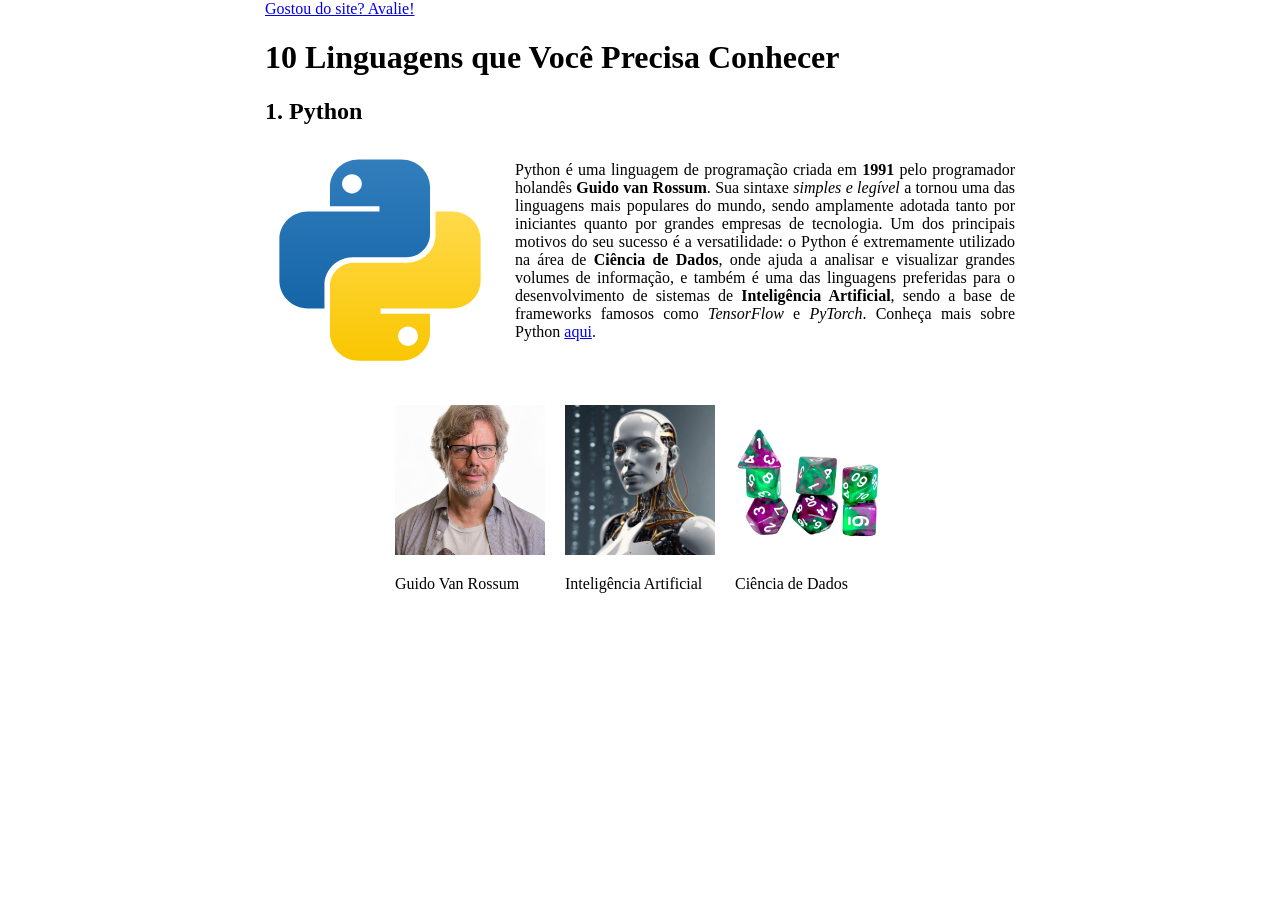
==== index.html @ 613397c9 "[feat]: criando página do formulário" ====
<!DOCTYPE html>
<html lang="pt-BR">
<head>
    <meta charset="UTF-8">
    <meta name="viewport" content="width=device-width, initial-scale=1.0">
    <title>Atividade 1 de Desenvolvimento Web</title>
    <link rel="stylesheet" href="css/style.css">
</head>
<body>

    <a href="forms.html">Gostou do site? Avalie!</a>

    <h1>10 Linguagens que Você Precisa Conhecer</h1>

    <h2>1. Python</h2>

    <div class="linguagem">
        <img src="images/python.svg" width="230">
        <p>Python é uma linguagem de programação criada em <strong>1991</strong> pelo 
        programador holandês <strong>Guido van Rossum</strong>. Sua sintaxe <em>simples 
        e legível</em> a tornou uma das linguagens mais populares do mundo, sendo amplamente adotada tanto 
        por iniciantes quanto por grandes empresas de tecnologia. Um dos 
        principais motivos do seu sucesso é a versatilidade: o Python é 
        extremamente utilizado na área de <strong>Ciência de Dados</strong>, onde ajuda a 
        analisar e visualizar grandes volumes de informação, e também é uma 
        das linguagens preferidas para o desenvolvimento de sistemas de 
        <strong>Inteligência Artificial</strong>, sendo a base de frameworks famosos como 
        <em>TensorFlow</em> e <em>PyTorch</em>. Conheça mais sobre Python 
        <a href="https://www.python.org" target="_blank">aqui</a>.</p>
    </div>

    <div class="detalhes">
    <div>
        <img src="images/guido.jpg">
        <p>Guido Van Rossum</p>
    </div>
    <div>
        <img src="images/ia.jpg">
        <p>Inteligência Artificial</p>
    </div>
    <div>
        <img src="images/dados.jpg">
        <p>Ciência de Dados</p>
    </div>
</div>
    
</body>
</html>
---- css/style.css ----
body {
    max-width: 750px;
    margin: 0 auto;
}

p {
    text-align: justify;
}

img {
    max-width: 100%;
}

.linguagem {
    display: flex;
    gap: 20px;
    min-width: 0;
}

.detalhes {
    display: flex;
    justify-content: center;
    gap: 20px;
    margin-top: 30px;
    min-width: 0;
}

.detalhes img {
    width: 150px;
    height: 150px;
    object-fit: cover;
}
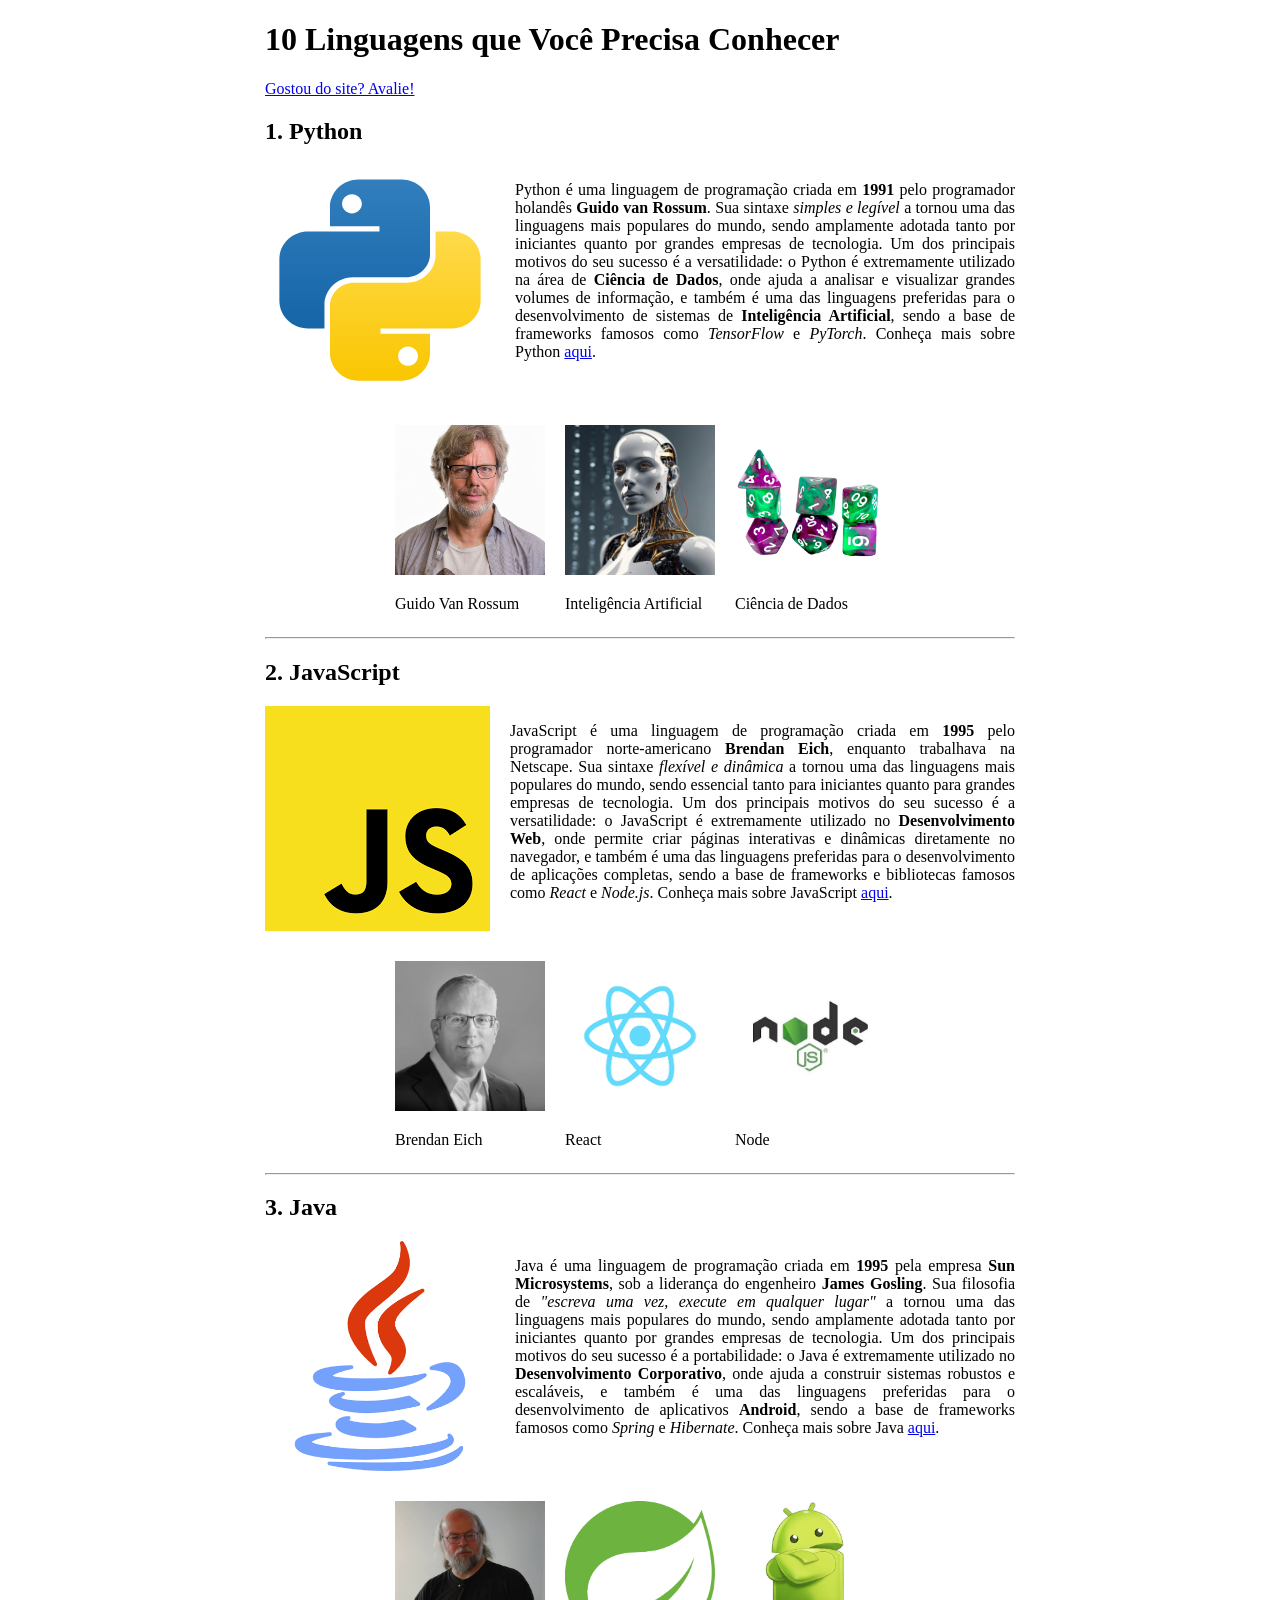
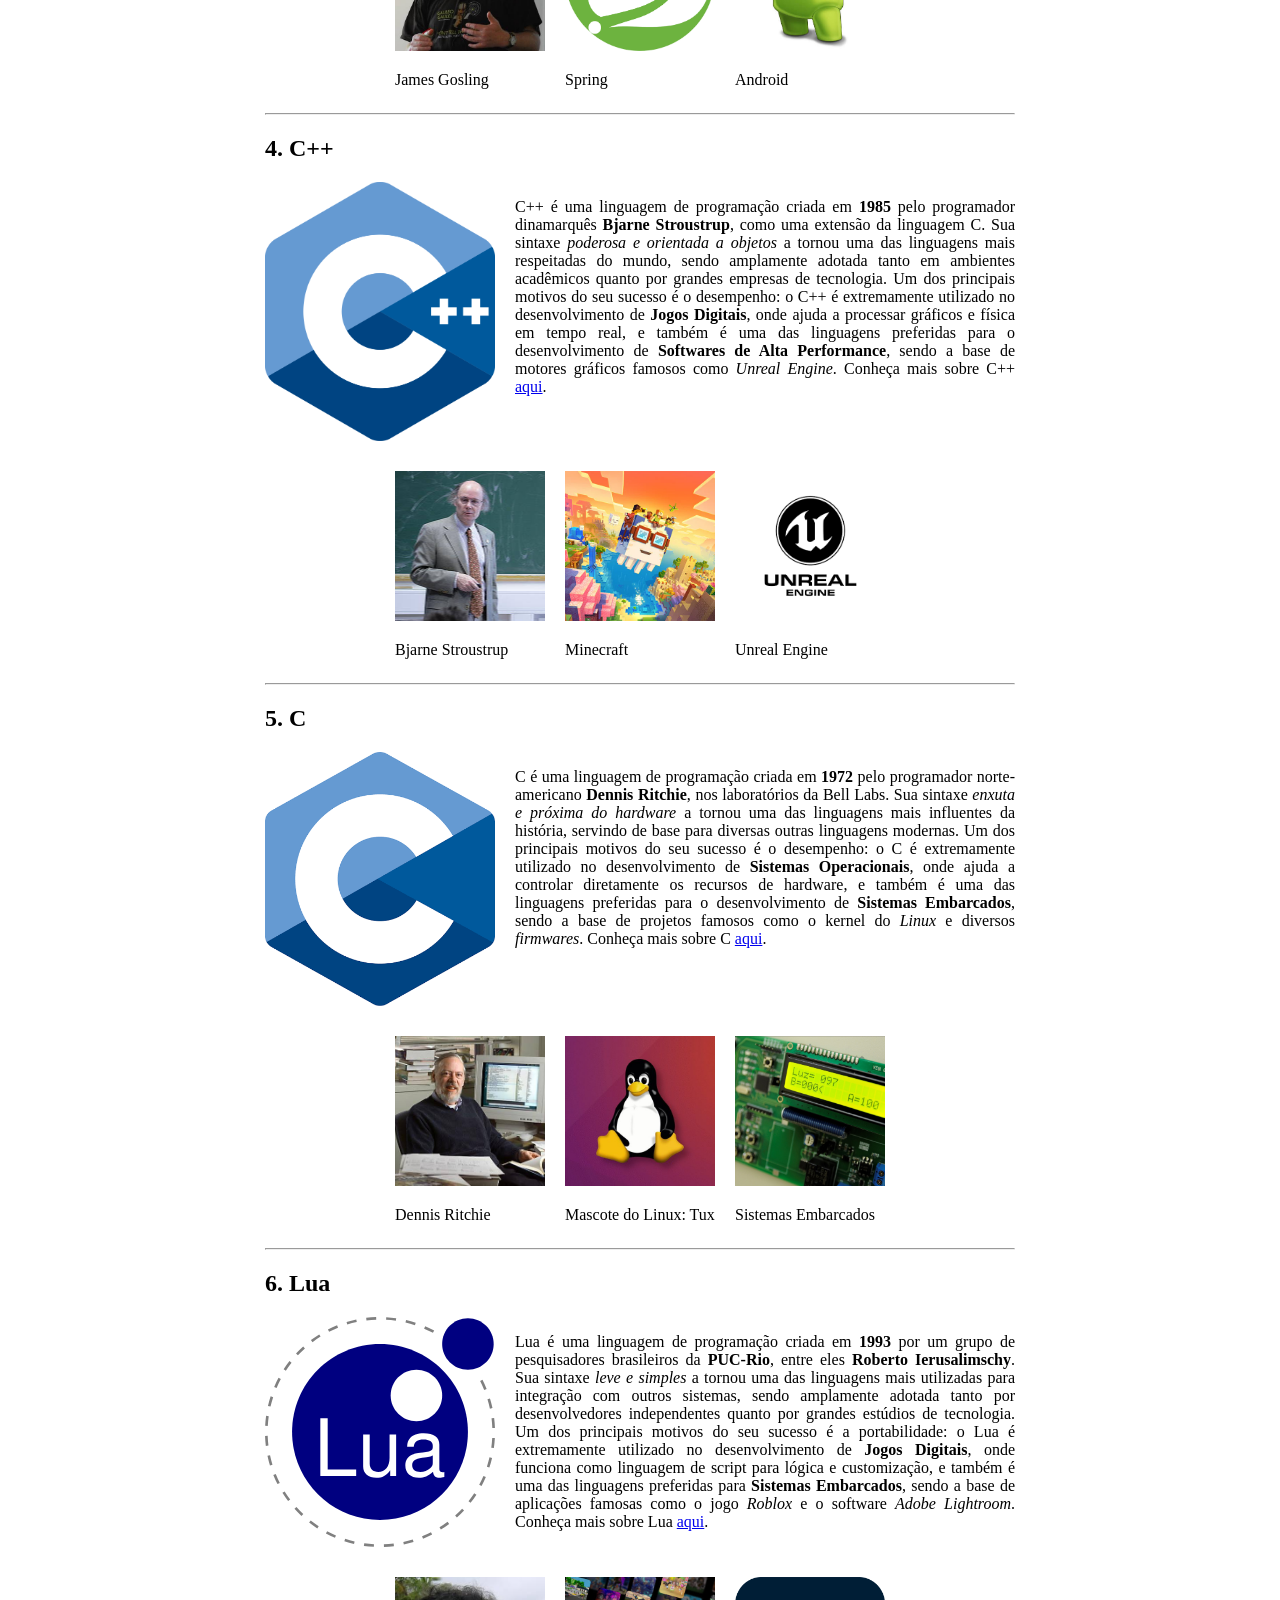
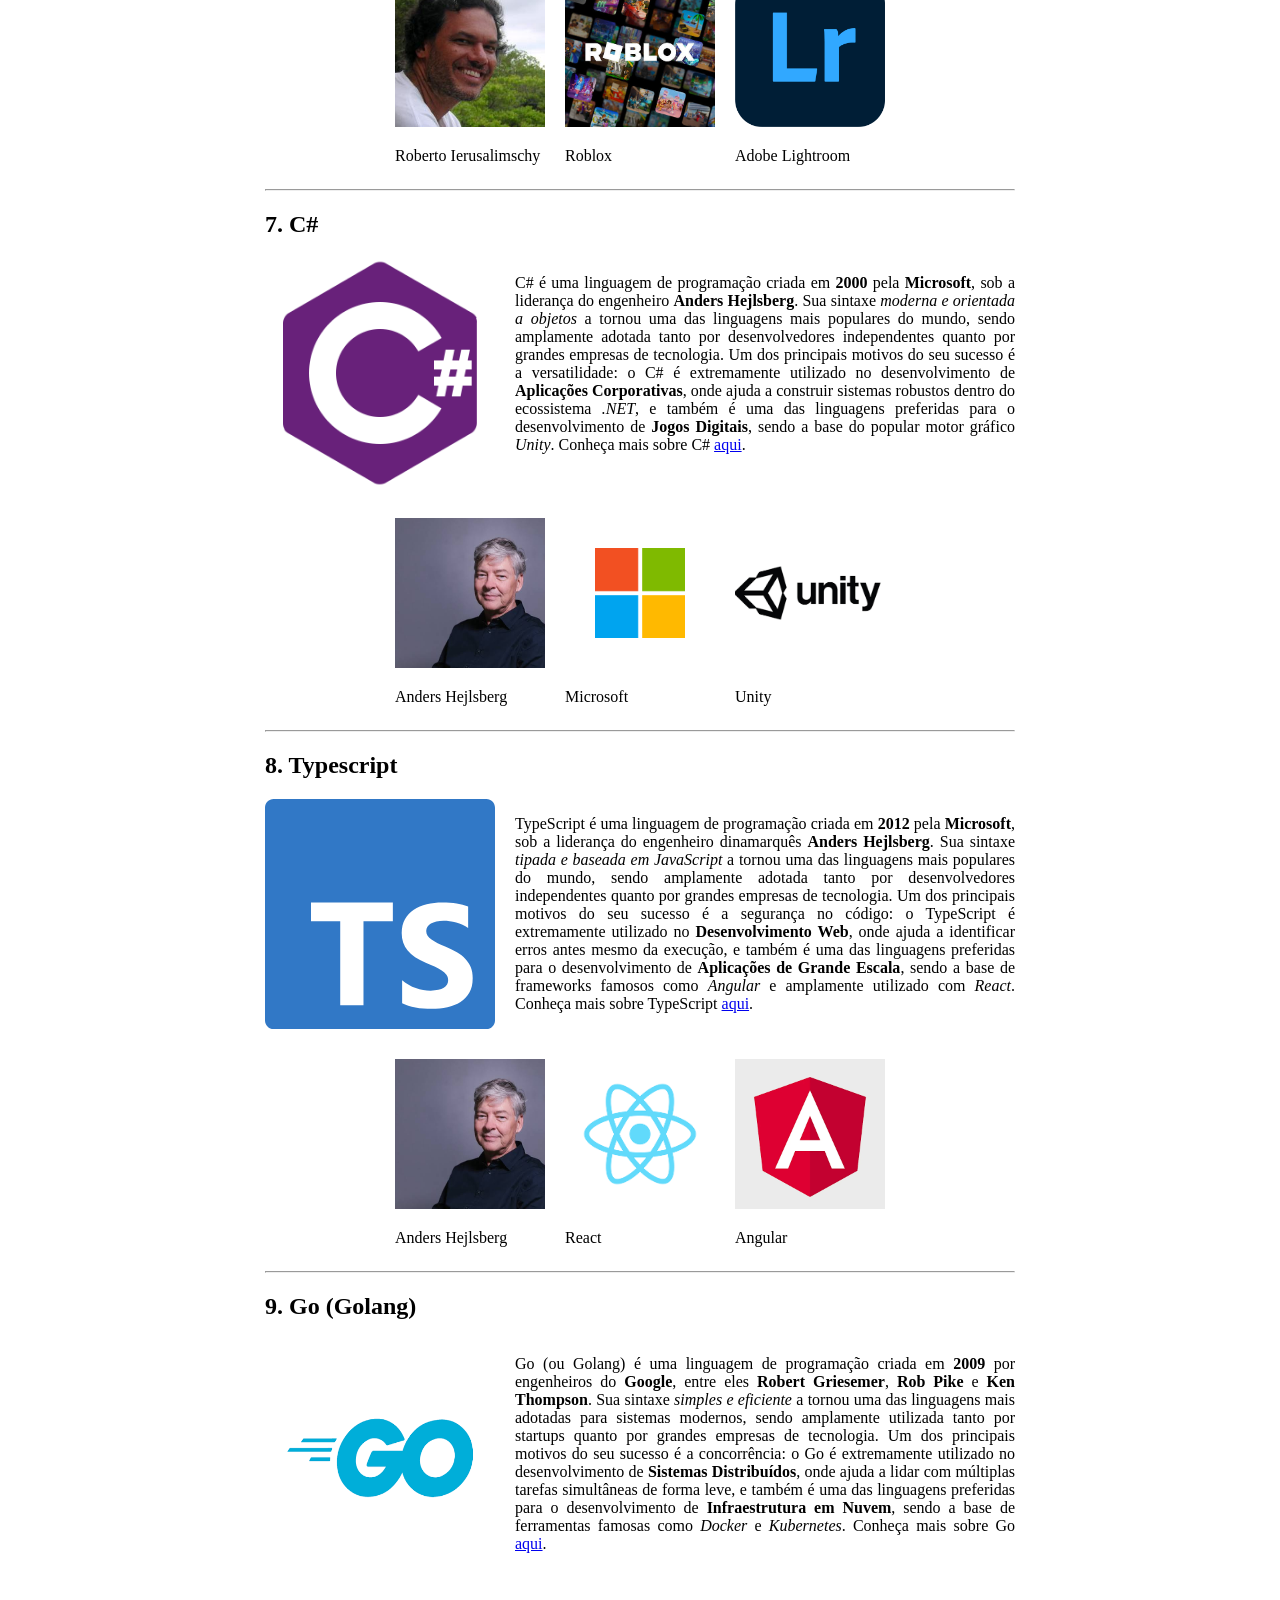
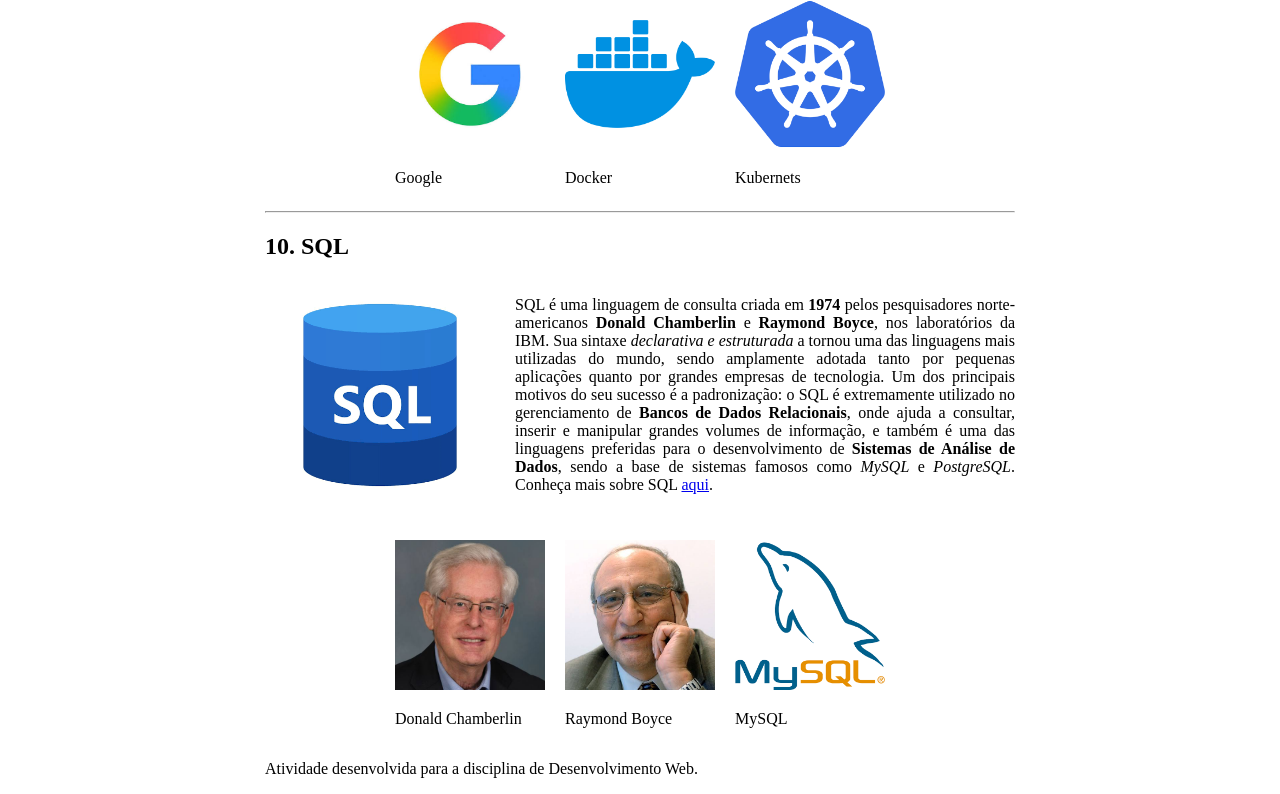
==== commit d69b88b2: "[feat]: adicionei novas linguagens de programação" ====
--- a/index.html
+++ b/index.html
@@ -8,41 +8,388 @@
 </head>
 <body>
 
-    <a href="forms.html">Gostou do site? Avalie!</a>
-
-    <h1>10 Linguagens que Você Precisa Conhecer</h1>
-
-    <h2>1. Python</h2>
-
-    <div class="linguagem">
-        <img src="images/python.svg" width="230">
-        <p>Python é uma linguagem de programação criada em <strong>1991</strong> pelo 
-        programador holandês <strong>Guido van Rossum</strong>. Sua sintaxe <em>simples 
-        e legível</em> a tornou uma das linguagens mais populares do mundo, sendo amplamente adotada tanto 
-        por iniciantes quanto por grandes empresas de tecnologia. Um dos 
-        principais motivos do seu sucesso é a versatilidade: o Python é 
-        extremamente utilizado na área de <strong>Ciência de Dados</strong>, onde ajuda a 
-        analisar e visualizar grandes volumes de informação, e também é uma 
-        das linguagens preferidas para o desenvolvimento de sistemas de 
-        <strong>Inteligência Artificial</strong>, sendo a base de frameworks famosos como 
-        <em>TensorFlow</em> e <em>PyTorch</em>. Conheça mais sobre Python 
-        <a href="https://www.python.org" target="_blank">aqui</a>.</p>
-    </div>
-
-    <div class="detalhes">
-    <div>
-        <img src="images/guido.jpg">
-        <p>Guido Van Rossum</p>
-    </div>
-    <div>
-        <img src="images/ia.jpg">
-        <p>Inteligência Artificial</p>
-    </div>
-    <div>
-        <img src="images/dados.jpg">
-        <p>Ciência de Dados</p>
-    </div>
-</div>
-    
+    <header>
+        <h1>10 Linguagens que Você Precisa Conhecer</h1>
+        <nav>
+            <a href="forms.html">Gostou do site? Avalie!</a>
+        </nav>
+    </header>
+
+    <main>
+        <section>
+            <h2>1. Python</h2>
+
+            <article class="linguagem">
+                <img src="images/python.svg" width="230" alt="Logo do Python">
+                <p>Python é uma linguagem de programação criada em <strong>1991</strong> pelo 
+                programador holandês <strong>Guido van Rossum</strong>. Sua sintaxe <em>simples 
+                e legível</em> a tornou uma das linguagens mais populares do mundo, sendo amplamente adotada tanto 
+                por iniciantes quanto por grandes empresas de tecnologia. Um dos 
+                principais motivos do seu sucesso é a versatilidade: o Python é 
+                extremamente utilizado na área de <strong>Ciência de Dados</strong>, onde ajuda a 
+                analisar e visualizar grandes volumes de informação, e também é uma 
+                das linguagens preferidas para o desenvolvimento de sistemas de 
+                <strong>Inteligência Artificial</strong>, sendo a base de frameworks famosos como 
+                <em>TensorFlow</em> e <em>PyTorch</em>. Conheça mais sobre Python 
+                <a href="https://www.python.org" target="_blank">aqui</a>.</p>
+            </article>
+
+            <aside class="detalhes">
+                <div>
+                    <img src="images/guido.jpg" alt="Guido van Rossum">
+                    <p>Guido Van Rossum</p>
+                </div>
+                <div>
+                    <img src="images/ia.jpg" alt="Inteligência Artificial">
+                    <p>Inteligência Artificial</p>
+                </div>
+                <div>
+                    <img src="images/dados.jpg" alt="Ciência de Dados">
+                    <p>Ciência de Dados</p>
+                </div>
+            </aside>
+        </section>
+
+        <hr>
+
+        <section>
+            <h2>2. JavaScript</h2>
+
+            <article class="linguagem">
+            <img src="images/javascript.png" width="230" alt="Logo do JavaScript">
+            <p>JavaScript é uma linguagem de programação criada em <strong>1995</strong> pelo 
+            programador norte-americano <strong>Brendan Eich</strong>, enquanto trabalhava na Netscape. 
+            Sua sintaxe <em>flexível e dinâmica</em> a tornou uma das linguagens mais populares do mundo, 
+            sendo essencial tanto para iniciantes quanto para grandes empresas de tecnologia. Um dos 
+            principais motivos do seu sucesso é a versatilidade: o JavaScript é 
+            extremamente utilizado no <strong>Desenvolvimento Web</strong>, onde permite criar páginas 
+            interativas e dinâmicas diretamente no navegador, e também é uma 
+            das linguagens preferidas para o desenvolvimento de aplicações completas, 
+            sendo a base de frameworks e bibliotecas famosos como 
+            <em>React</em> e <em>Node.js</em>. Conheça mais sobre JavaScript 
+            <a href="https://developer.mozilla.org/pt-BR/docs/Web/JavaScript" target="_blank">aqui</a>.</p>
+        </article>
+
+            <aside class="detalhes">
+                <div>
+                    <img src="images/brendan.jpg" alt="Brendan Eich">
+                    <p>Brendan Eich</p>
+                </div>
+                <div>
+                    <img src="images/react.png" alt="React">
+                    <p>React</p>
+                </div>
+                <div>
+                    <img src="images/node.jpeg" alt="Node">
+                    <p>Node</p>
+                </div>
+            </aside>
+        </section>
+
+        <hr>
+
+        <section>
+            <h2>3. Java</h2>
+
+            <article class="linguagem">
+            <img src="images/java.png" width="230" alt="Logo do Java">
+            <p>Java é uma linguagem de programação criada em <strong>1995</strong> pela 
+            empresa <strong>Sun Microsystems</strong>, sob a liderança do engenheiro <strong>James Gosling</strong>. 
+            Sua filosofia de <em>"escreva uma vez, execute em qualquer lugar"</em> a tornou uma das linguagens mais 
+            populares do mundo, sendo amplamente adotada tanto por iniciantes quanto por grandes empresas de tecnologia. 
+            Um dos principais motivos do seu sucesso é a portabilidade: o Java é 
+            extremamente utilizado no <strong>Desenvolvimento Corporativo</strong>, onde ajuda a 
+            construir sistemas robustos e escaláveis, e também é uma 
+            das linguagens preferidas para o desenvolvimento de aplicativos <strong>Android</strong>, 
+            sendo a base de frameworks famosos como 
+            <em>Spring</em> e <em>Hibernate</em>. Conheça mais sobre Java 
+            <a href="https://www.java.com" target="_blank">aqui</a>.</p>
+            </article>
+
+            <aside class="detalhes">
+                <div>
+                    <img src="images/james.jpeg" alt="James Gosling">
+                    <p>James Gosling</p>
+                </div>
+                <div>
+                    <img src="images/spring.png" alt="Spring">
+                    <p>Spring</p>
+                </div>
+                <div>
+                    <img src="images/android.jpeg" alt="Android">
+                    <p>Android</p>
+                </div>
+            </aside>
+        </section>
+
+        <hr>
+
+        <section>
+
+        <h2>4. C++</h2>
+
+            <article class="linguagem">
+            <img src="images/cpp.png" width="230" alt="Logo do C++">
+            <p>C++ é uma linguagem de programação criada em <strong>1985</strong> pelo 
+            programador dinamarquês <strong>Bjarne Stroustrup</strong>, como uma extensão da linguagem C. 
+            Sua sintaxe <em>poderosa e orientada a objetos</em> a tornou uma das linguagens mais 
+            respeitadas do mundo, sendo amplamente adotada tanto em ambientes acadêmicos quanto por grandes empresas 
+            de tecnologia. Um dos principais motivos do seu sucesso é o desempenho: o C++ é 
+            extremamente utilizado no desenvolvimento de <strong>Jogos Digitais</strong>, onde ajuda a 
+            processar gráficos e física em tempo real, e também é uma 
+            das linguagens preferidas para o desenvolvimento de <strong>Softwares de Alta Performance</strong>, 
+            sendo a base de motores gráficos famosos como <em>Unreal Engine</em>. 
+            Conheça mais sobre C++ 
+            <a href="https://en.cppreference.com/w/cpp" target="_blank">aqui</a>.</p>
+            </article>
+
+        <aside class="detalhes">
+                <div>
+                    <img src="images/bjarne.jpeg" alt="Bjarne Stroustrup">
+                    <p>Bjarne Stroustrup</p>
+                </div>
+                <div>
+                    <img src="images/minecraft.png" alt="Minecraft">
+                    <p>Minecraft</p>
+                </div>
+                <div>
+                    <img src="images/unreal.png" alt="Unreal Engine">
+                    <p>Unreal Engine</p>
+                </div>
+            </aside>
+        </section>
+
+        <hr>
+
+        <section>
+
+            <h2>5. C</h2>
+
+            <article class="linguagem">
+            <img src="images/c.png" width="230" alt="Logo do C">
+            <p>C é uma linguagem de programação criada em <strong>1972</strong> pelo 
+            programador norte-americano <strong>Dennis Ritchie</strong>, nos laboratórios da Bell Labs. 
+            Sua sintaxe <em>enxuta e próxima do hardware</em> a tornou uma das linguagens mais influentes 
+            da história, servindo de base para diversas outras linguagens modernas. Um dos 
+            principais motivos do seu sucesso é o desempenho: o C é 
+            extremamente utilizado no desenvolvimento de <strong>Sistemas Operacionais</strong>, onde ajuda a 
+            controlar diretamente os recursos de hardware, e também é uma 
+            das linguagens preferidas para o desenvolvimento de <strong>Sistemas Embarcados</strong>, 
+            sendo a base de projetos famosos como o kernel do <em>Linux</em> e diversos <em>firmwares</em>. 
+            Conheça mais sobre C 
+            <a href="https://en.cppreference.com/w/c" target="_blank">aqui</a>.</p>
+            </article>
+
+            <aside class="detalhes">
+                <div>
+                    <img src="images/dennis.jpeg" alt="Dennis Ritchie">
+                    <p>Dennis Ritchie</p>
+                </div>
+                <div>
+                    <img src="images/linux.jpeg" alt="Linux">
+                    <p>Mascote do Linux: Tux</p>
+                </div>
+                <div>
+                    <img src="images/embarcados.jpg" alt="Sistemas Embarcados">
+                    <p>Sistemas Embarcados</p>
+                </div>
+            </aside>
+        </section>
+
+        <hr>
+
+        <section>
+
+            <h2>6. Lua</h2>
+
+            <article class="linguagem">
+            <img src="images/lua.svg" width="230" alt="Logo do Lua">
+            <p>Lua é uma linguagem de programação criada em <strong>1993</strong> por um grupo de 
+            pesquisadores brasileiros da <strong>PUC-Rio</strong>, entre eles <strong>Roberto Ierusalimschy</strong>. 
+            Sua sintaxe <em>leve e simples</em> a tornou uma das linguagens mais utilizadas para 
+            integração com outros sistemas, sendo amplamente adotada tanto por desenvolvedores independentes 
+            quanto por grandes estúdios de tecnologia. Um dos principais motivos do seu sucesso é a 
+            portabilidade: o Lua é extremamente utilizado no desenvolvimento de <strong>Jogos Digitais</strong>, 
+            onde funciona como linguagem de script para lógica e customização, e também é uma 
+            das linguagens preferidas para <strong>Sistemas Embarcados</strong>, 
+            sendo a base de aplicações famosas como o jogo <em>Roblox</em> e o software <em>Adobe Lightroom</em>. 
+            Conheça mais sobre Lua 
+            <a href="https://www.lua.org" target="_blank">aqui</a>.</p>
+            </article>  
+
+            <aside class="detalhes">
+                <div>
+                    <img src="images/roberto.jpg" alt="Roberto Ierusalimschy">
+                    <p>Roberto Ierusalimschy</p>
+                </div>
+                <div>
+                    <img src="images/roblox.jpeg" alt="Roblox">
+                    <p>Roblox</p>
+                </div>
+                <div>
+                    <img src="images/adobe.jpg" alt="Adobe Lightroom">
+                    <p>Adobe Lightroom</p>
+                </div>
+            </aside>
+
+        </section>
+
+        <hr>
+
+        <section>
+
+            <h2>7. C#</h2>
+
+            <article class="linguagem">
+            <img src="images/csharp.png" width="230" alt="Logo do C#">
+            <p>C# é uma linguagem de programação criada em <strong>2000</strong> pela 
+            <strong>Microsoft</strong>, sob a liderança do engenheiro <strong>Anders Hejlsberg</strong>. 
+            Sua sintaxe <em>moderna e orientada a objetos</em> a tornou uma das linguagens mais 
+            populares do mundo, sendo amplamente adotada tanto por desenvolvedores independentes quanto por grandes 
+            empresas de tecnologia. Um dos principais motivos do seu sucesso é a versatilidade: o C# é 
+            extremamente utilizado no desenvolvimento de <strong>Aplicações Corporativas</strong>, onde ajuda a 
+            construir sistemas robustos dentro do ecossistema <em>.NET</em>, e também é uma 
+            das linguagens preferidas para o desenvolvimento de <strong>Jogos Digitais</strong>, 
+            sendo a base do popular motor gráfico <em>Unity</em>. 
+            Conheça mais sobre C# 
+            <a href="https://learn.microsoft.com/pt-br/dotnet/csharp/" target="_blank">aqui</a>.</p>
+            </article>
+
+            <aside class="detalhes">
+                <div>
+                    <img src="images/anders.jpeg" alt="Anders Hejlsberg">
+                    <p>Anders Hejlsberg</p>
+                </div>
+                <div>
+                    <img src="images/microsoft.png" alt="Microsoft">
+                    <p>Microsoft</p>
+                </div>
+                <div>
+                    <img src="images/unity.png" alt="Unity">
+                    <p>Unity</p>
+                </div>
+            </aside>
+        </section>
+
+        <hr>
+
+        <section>
+
+            <h2>8. Typescript</h2>
+
+            <article class="linguagem">
+            <img src="images/typescript.svg" width="230" alt="Logo do TypeScript">
+            <p>TypeScript é uma linguagem de programação criada em <strong>2012</strong> pela 
+            <strong>Microsoft</strong>, sob a liderança do engenheiro dinamarquês <strong>Anders Hejlsberg</strong>. 
+            Sua sintaxe <em>tipada e baseada em JavaScript</em> a tornou uma das linguagens mais 
+            populares do mundo, sendo amplamente adotada tanto por desenvolvedores independentes quanto por grandes 
+            empresas de tecnologia. Um dos principais motivos do seu sucesso é a segurança no código: o 
+            TypeScript é extremamente utilizado no <strong>Desenvolvimento Web</strong>, onde ajuda a 
+            identificar erros antes mesmo da execução, e também é uma 
+            das linguagens preferidas para o desenvolvimento de <strong>Aplicações de Grande Escala</strong>, 
+            sendo a base de frameworks famosos como <em>Angular</em> e amplamente utilizado com <em>React</em>. 
+            Conheça mais sobre TypeScript 
+            <a href="https://www.typescriptlang.org" target="_blank">aqui</a>.</p>
+            </article>
+            
+            <aside class="detalhes">
+                <div>
+                    <img src="images/anders.jpeg" alt="Anders Hejlsberg">
+                    <p>Anders Hejlsberg</p>
+                </div>
+                <div>
+                    <img src="images/react.png" alt="React">
+                    <p>React</p>
+                </div>
+                <div>
+                    <img src="images/angular.png" alt="Angular">
+                    <p>Angular</p>
+                </div>
+            </aside>
+        </section>
+        
+        <hr>
+
+        <section>
+
+            <h2>9. Go (Golang)</h2>
+
+            <article class="linguagem">
+            <img src="images/go.png" width="230" alt="Logo do Go">
+            <p>Go (ou Golang) é uma linguagem de programação criada em <strong>2009</strong> por 
+            engenheiros do <strong>Google</strong>, entre eles <strong>Robert Griesemer</strong>, 
+            <strong>Rob Pike</strong> e <strong>Ken Thompson</strong>. Sua sintaxe <em>simples e 
+            eficiente</em> a tornou uma das linguagens mais adotadas para sistemas modernos, sendo amplamente 
+            utilizada tanto por startups quanto por grandes empresas de tecnologia. Um dos 
+            principais motivos do seu sucesso é a concorrência: o Go é 
+            extremamente utilizado no desenvolvimento de <strong>Sistemas Distribuídos</strong>, onde ajuda a 
+            lidar com múltiplas tarefas simultâneas de forma leve, e também é uma 
+            das linguagens preferidas para o desenvolvimento de <strong>Infraestrutura em Nuvem</strong>, 
+            sendo a base de ferramentas famosas como <em>Docker</em> e <em>Kubernetes</em>. 
+            Conheça mais sobre Go 
+            <a href="https://go.dev" target="_blank">aqui</a>.</p>
+        </article>
+
+        <aside class="detalhes">
+                <div>
+                    <img src="images/google.jpeg" alt="Google">
+                    <p>Google</p>
+                </div>
+                <div>
+                    <img src="images/docker.png" alt="Docker">
+                    <p>Docker</p>
+                </div>
+                <div>
+                    <img src="images/kubernets.png" alt="Kubernets">
+                    <p>Kubernets</p>
+                </div>
+            </aside>
+
+        </section>
+
+        <hr>
+
+        <section>
+
+            <h2>10. SQL</h2>
+
+            <article class="linguagem">
+            <img src="images/sql.png" width="230" alt="Logo do SQL">
+            <p>SQL é uma linguagem de consulta criada em <strong>1974</strong> pelos 
+            pesquisadores norte-americanos <strong>Donald Chamberlin</strong> e <strong>Raymond Boyce</strong>, 
+            nos laboratórios da IBM. Sua sintaxe <em>declarativa e estruturada</em> a tornou uma das linguagens mais 
+            utilizadas do mundo, sendo amplamente adotada tanto por pequenas aplicações quanto por grandes 
+            empresas de tecnologia. Um dos principais motivos do seu sucesso é a padronização: o SQL é 
+            extremamente utilizado no gerenciamento de <strong>Bancos de Dados Relacionais</strong>, onde ajuda a 
+            consultar, inserir e manipular grandes volumes de informação, e também é uma 
+            das linguagens preferidas para o desenvolvimento de <strong>Sistemas de Análise de Dados</strong>, 
+            sendo a base de sistemas famosos como <em>MySQL</em> e <em>PostgreSQL</em>. 
+            Conheça mais sobre SQL 
+            <a href="https://en.wikipedia.org/wiki/SQL" target="_blank">aqui</a>.</p>
+            </article>
+
+            <aside class="detalhes">
+                <div>
+                    <img src="images/donald.jpeg" alt="Donald Chamberlin">
+                    <p>Donald Chamberlin</p>
+                </div>
+                <div>
+                    <img src="images/raymond.jpeg" alt="Raymond Boyce">
+                    <p>Raymond Boyce</p>
+                </div>
+                <div>
+                    <img src="images/mysql.png" alt="MySQL">
+                    <p>MySQL</p>
+                </div>
+            </aside>
+        </section>
+        </section>
+
+    </main>
+
+    <footer>
+        <p>Atividade desenvolvida para a disciplina de Desenvolvimento Web.</p>
+    </footer>
+
 </body>
 </html>
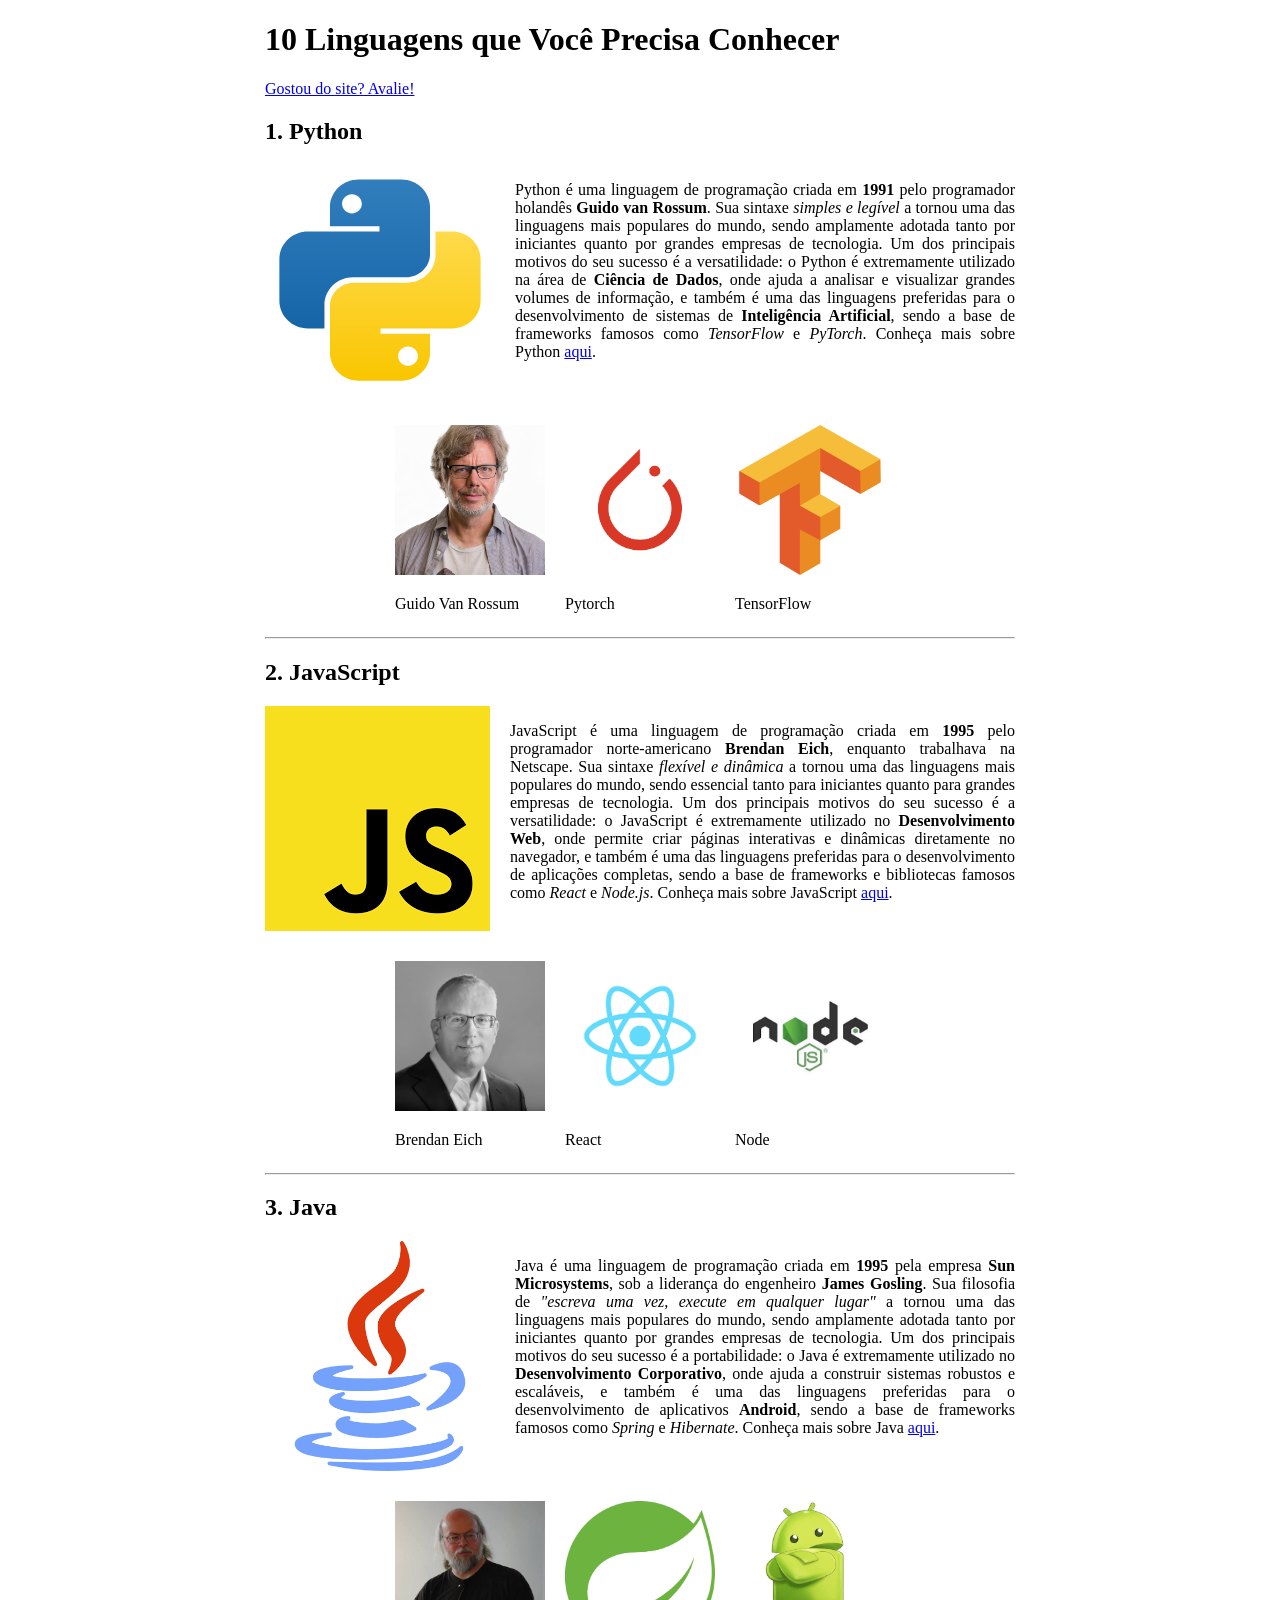
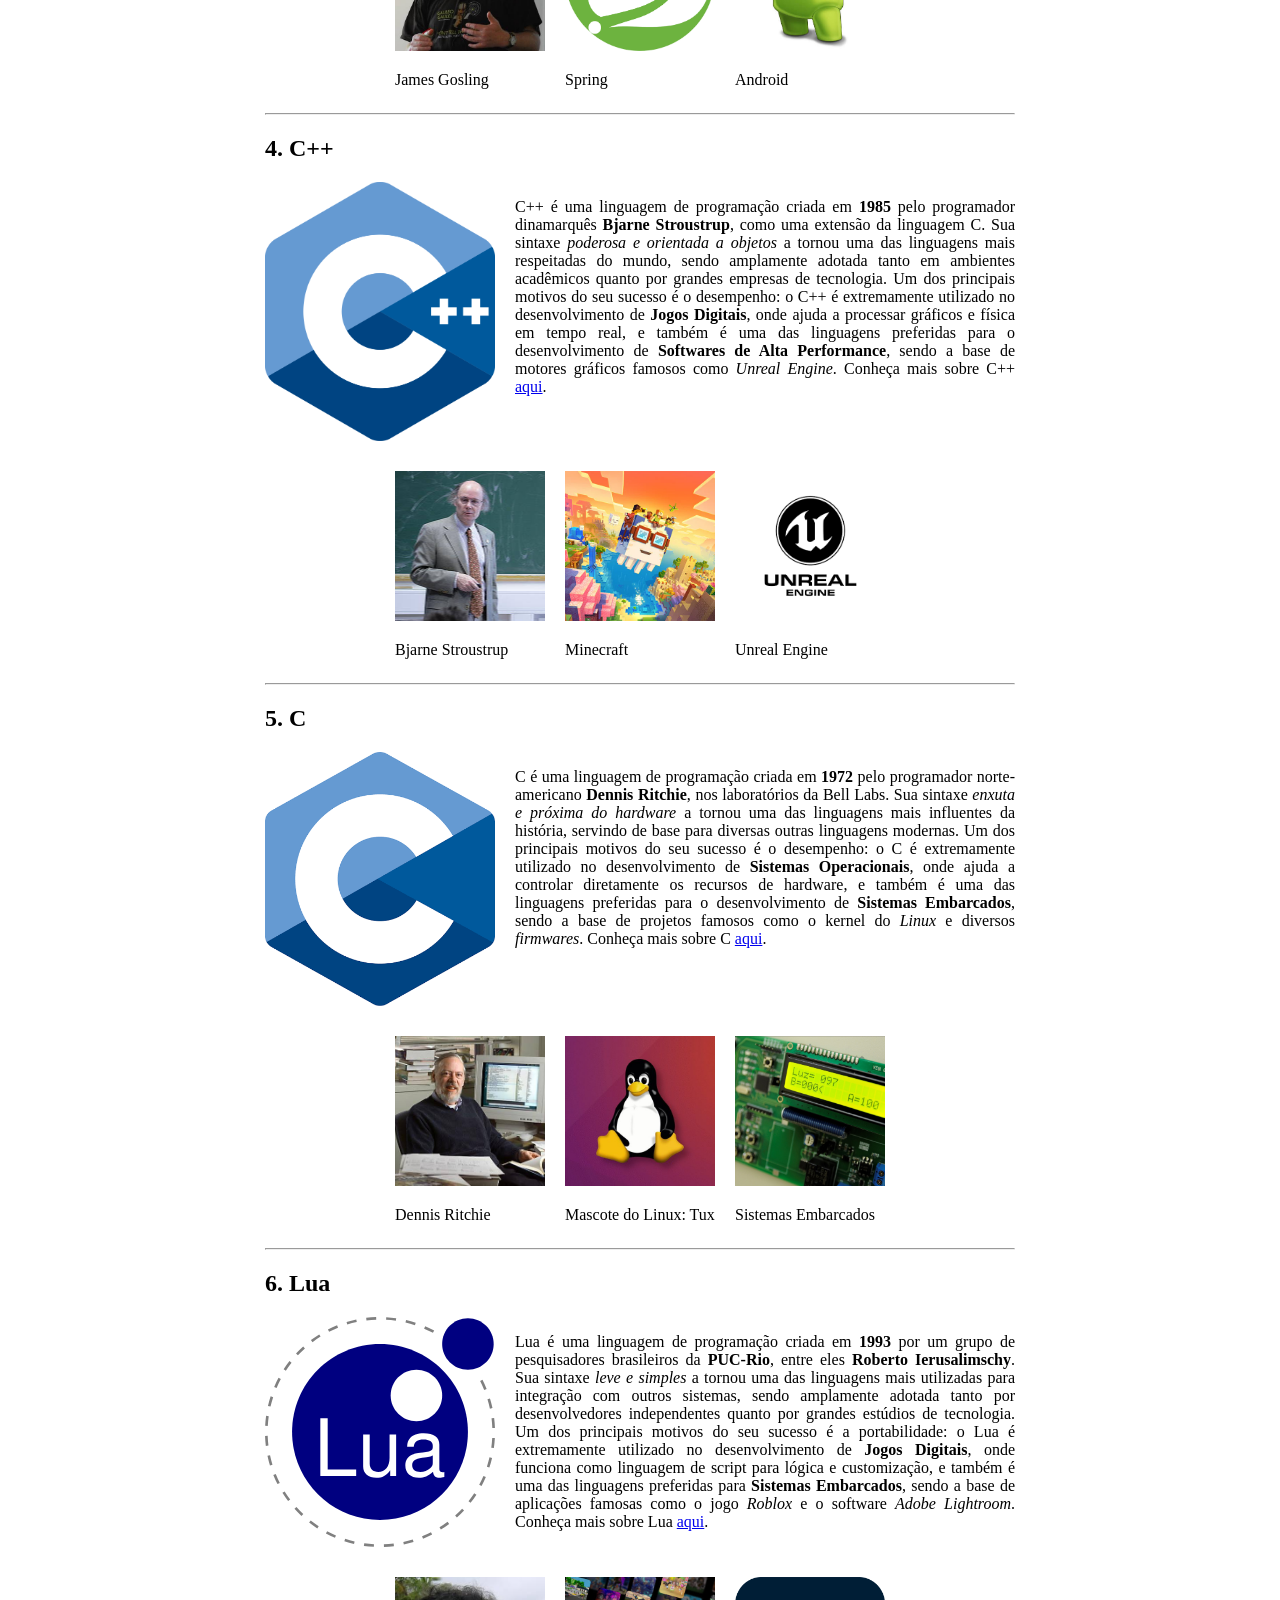
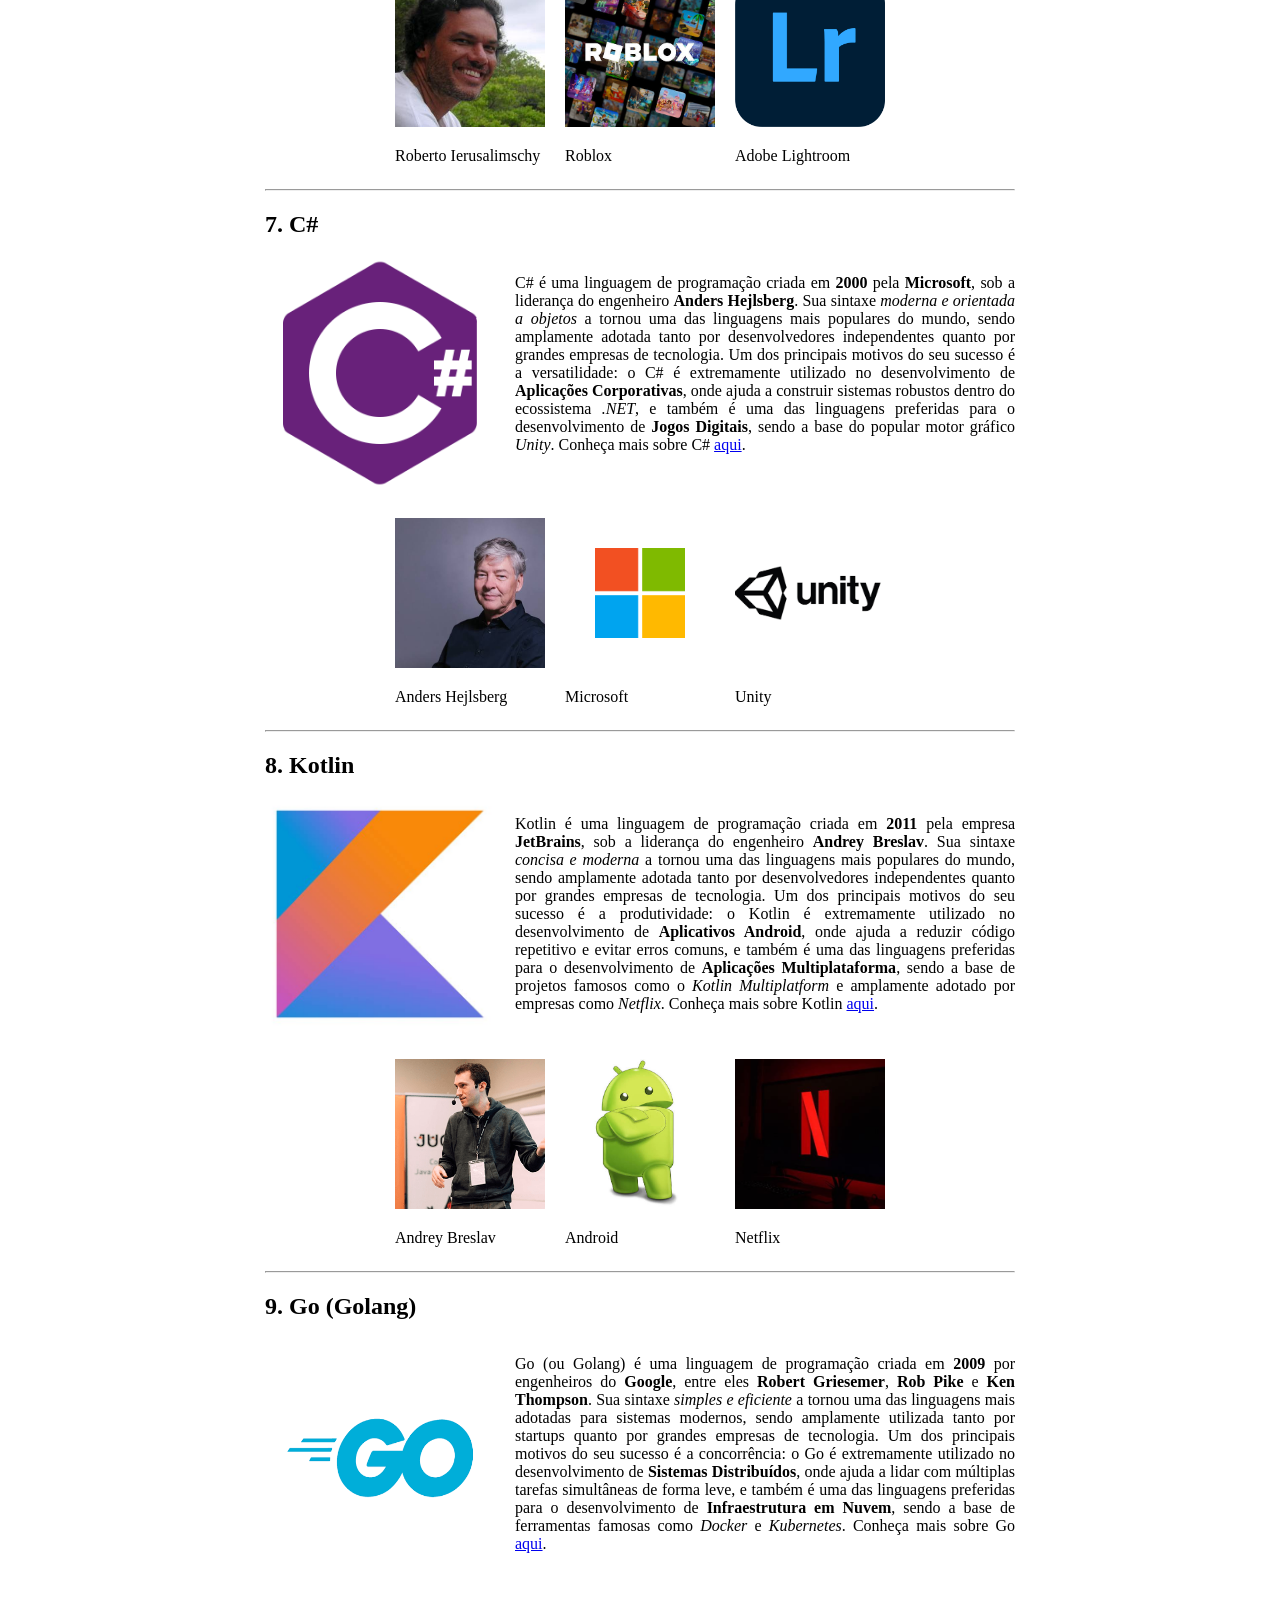
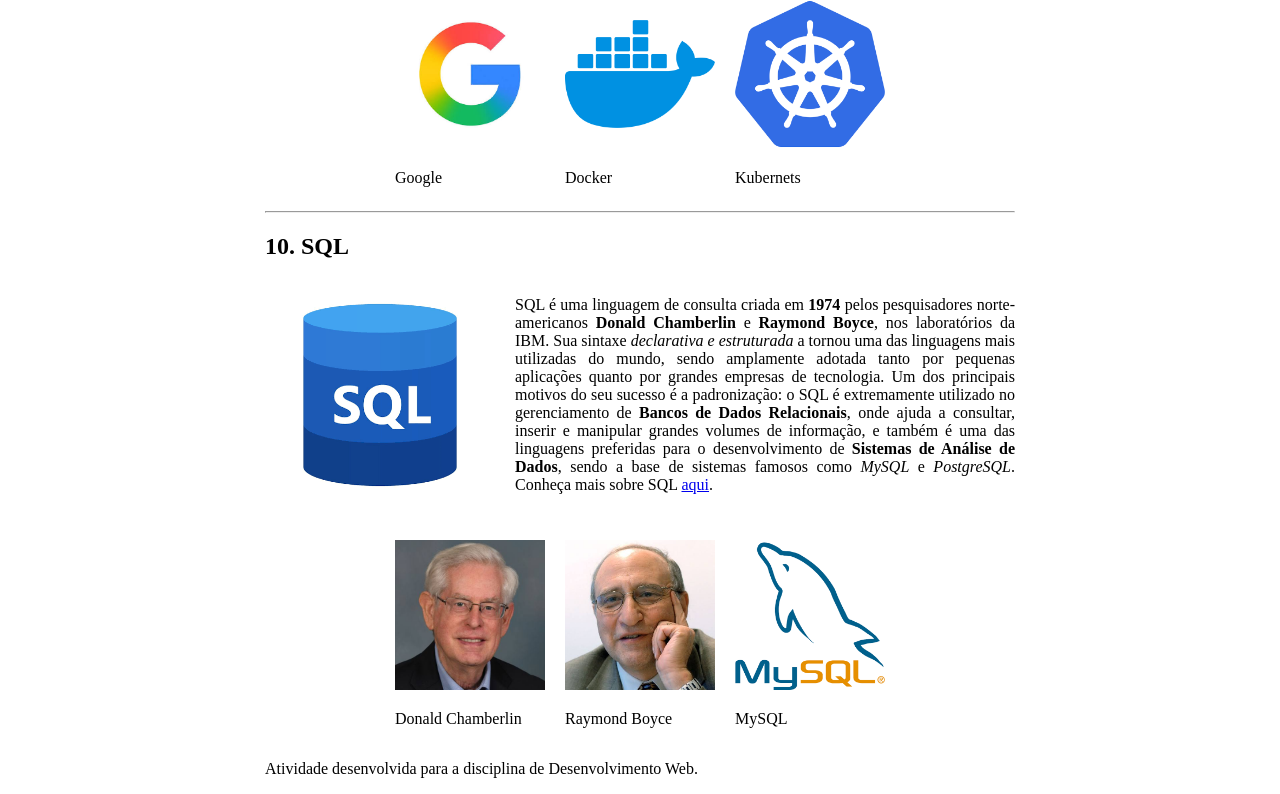
==== commit f1a7ea69: "[feat]: finalizei as linguagens abordadas" ====
--- a/index.html
+++ b/index.html
@@ -11,7 +11,7 @@
     <header>
         <h1>10 Linguagens que Você Precisa Conhecer</h1>
         <nav>
-            <a href="forms.html">Gostou do site? Avalie!</a>
+            <a href="contact.html">Gostou do site? Avalie!</a>
         </nav>
     </header>
 
@@ -40,12 +40,12 @@
                     <p>Guido Van Rossum</p>
                 </div>
                 <div>
-                    <img src="images/ia.jpg" alt="Inteligência Artificial">
-                    <p>Inteligência Artificial</p>
-                </div>
-                <div>
-                    <img src="images/dados.jpg" alt="Ciência de Dados">
-                    <p>Ciência de Dados</p>
+                    <img src="images/pytorch.png" alt="Pytorch">
+                    <p>Pytorch</p>
+                </div>
+                <div>
+                    <img src="images/tensorflow.png" alt="TensorFlow">
+                    <p>TensorFlow</p>
                 </div>
             </aside>
         </section>
@@ -275,38 +275,38 @@
 
         <section>
 
-            <h2>8. Typescript</h2>
-
-            <article class="linguagem">
-            <img src="images/typescript.svg" width="230" alt="Logo do TypeScript">
-            <p>TypeScript é uma linguagem de programação criada em <strong>2012</strong> pela 
-            <strong>Microsoft</strong>, sob a liderança do engenheiro dinamarquês <strong>Anders Hejlsberg</strong>. 
-            Sua sintaxe <em>tipada e baseada em JavaScript</em> a tornou uma das linguagens mais 
-            populares do mundo, sendo amplamente adotada tanto por desenvolvedores independentes quanto por grandes 
-            empresas de tecnologia. Um dos principais motivos do seu sucesso é a segurança no código: o 
-            TypeScript é extremamente utilizado no <strong>Desenvolvimento Web</strong>, onde ajuda a 
-            identificar erros antes mesmo da execução, e também é uma 
-            das linguagens preferidas para o desenvolvimento de <strong>Aplicações de Grande Escala</strong>, 
-            sendo a base de frameworks famosos como <em>Angular</em> e amplamente utilizado com <em>React</em>. 
-            Conheça mais sobre TypeScript 
-            <a href="https://www.typescriptlang.org" target="_blank">aqui</a>.</p>
-            </article>
-            
-            <aside class="detalhes">
-                <div>
-                    <img src="images/anders.jpeg" alt="Anders Hejlsberg">
-                    <p>Anders Hejlsberg</p>
-                </div>
-                <div>
-                    <img src="images/react.png" alt="React">
-                    <p>React</p>
-                </div>
-                <div>
-                    <img src="images/angular.png" alt="Angular">
-                    <p>Angular</p>
-                </div>
-            </aside>
-        </section>
+        <h2>8. Kotlin</h2>
+
+        <article class="linguagem">
+        <img src="images/kotlin.jpg" width="230" alt="Logo do Kotlin">
+        <p>Kotlin é uma linguagem de programação criada em <strong>2011</strong> pela 
+        empresa <strong>JetBrains</strong>, sob a liderança do engenheiro <strong>Andrey Breslav</strong>. 
+        Sua sintaxe <em>concisa e moderna</em> a tornou uma das linguagens mais 
+        populares do mundo, sendo amplamente adotada tanto por desenvolvedores independentes quanto por grandes 
+        empresas de tecnologia. Um dos principais motivos do seu sucesso é a produtividade: o 
+        Kotlin é extremamente utilizado no desenvolvimento de <strong>Aplicativos Android</strong>, onde ajuda a 
+        reduzir código repetitivo e evitar erros comuns, e também é uma 
+        das linguagens preferidas para o desenvolvimento de <strong>Aplicações Multiplataforma</strong>, 
+        sendo a base de projetos famosos como o <em>Kotlin Multiplatform</em> e amplamente adotado por empresas como <em>Netflix</em>. 
+        Conheça mais sobre Kotlin 
+        <a href="https://kotlinlang.org" target="_blank">aqui</a>.</p>
+        </article>
+        
+        <aside class="detalhes">
+            <div>
+                <img src="images/andrey.png" alt="Andrey Breslav">
+                <p>Andrey Breslav</p>
+            </div>
+            <div>
+                <img src="images/android.jpeg" alt="Android">
+                <p>Android</p>
+            </div>
+            <div>
+                <img src="images/netflix.jpg" alt="Netflix">
+                <p>Netflix</p>
+            </div>
+        </aside>
+    </section>
         
         <hr>
 
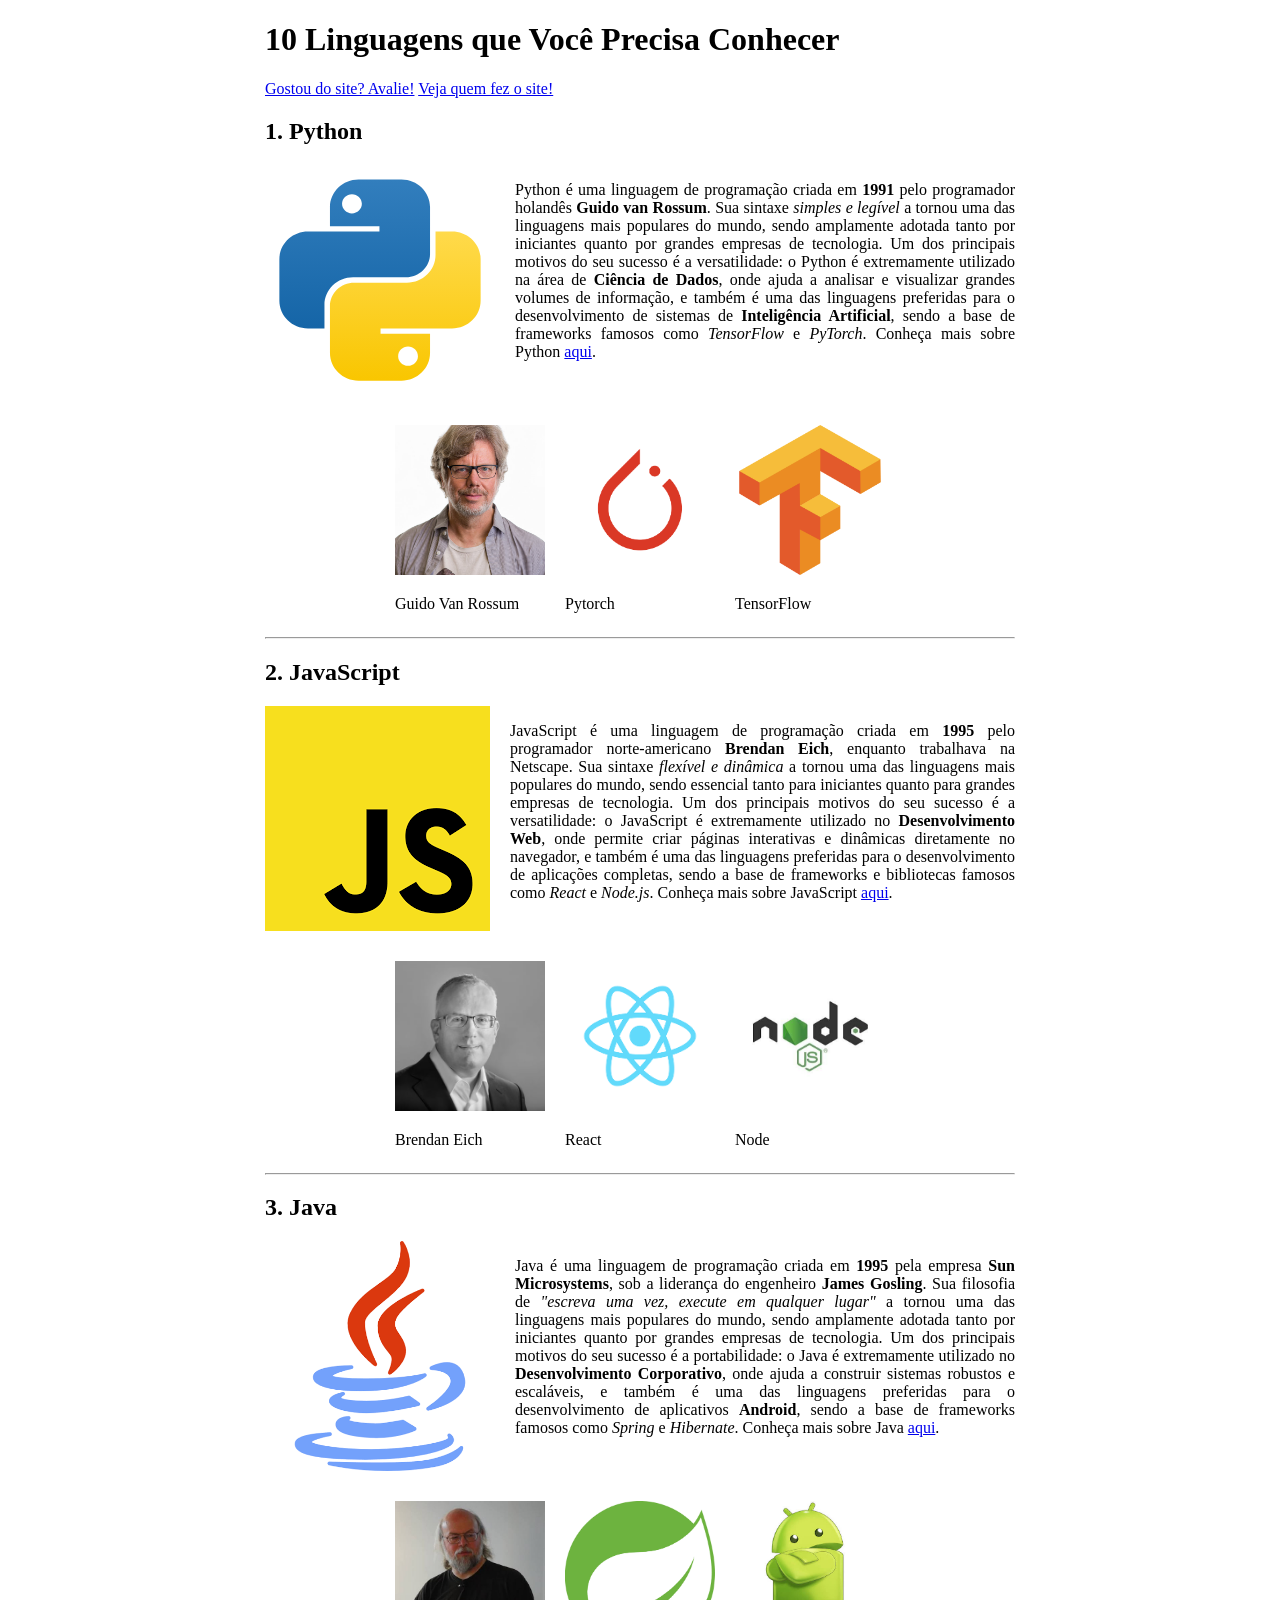
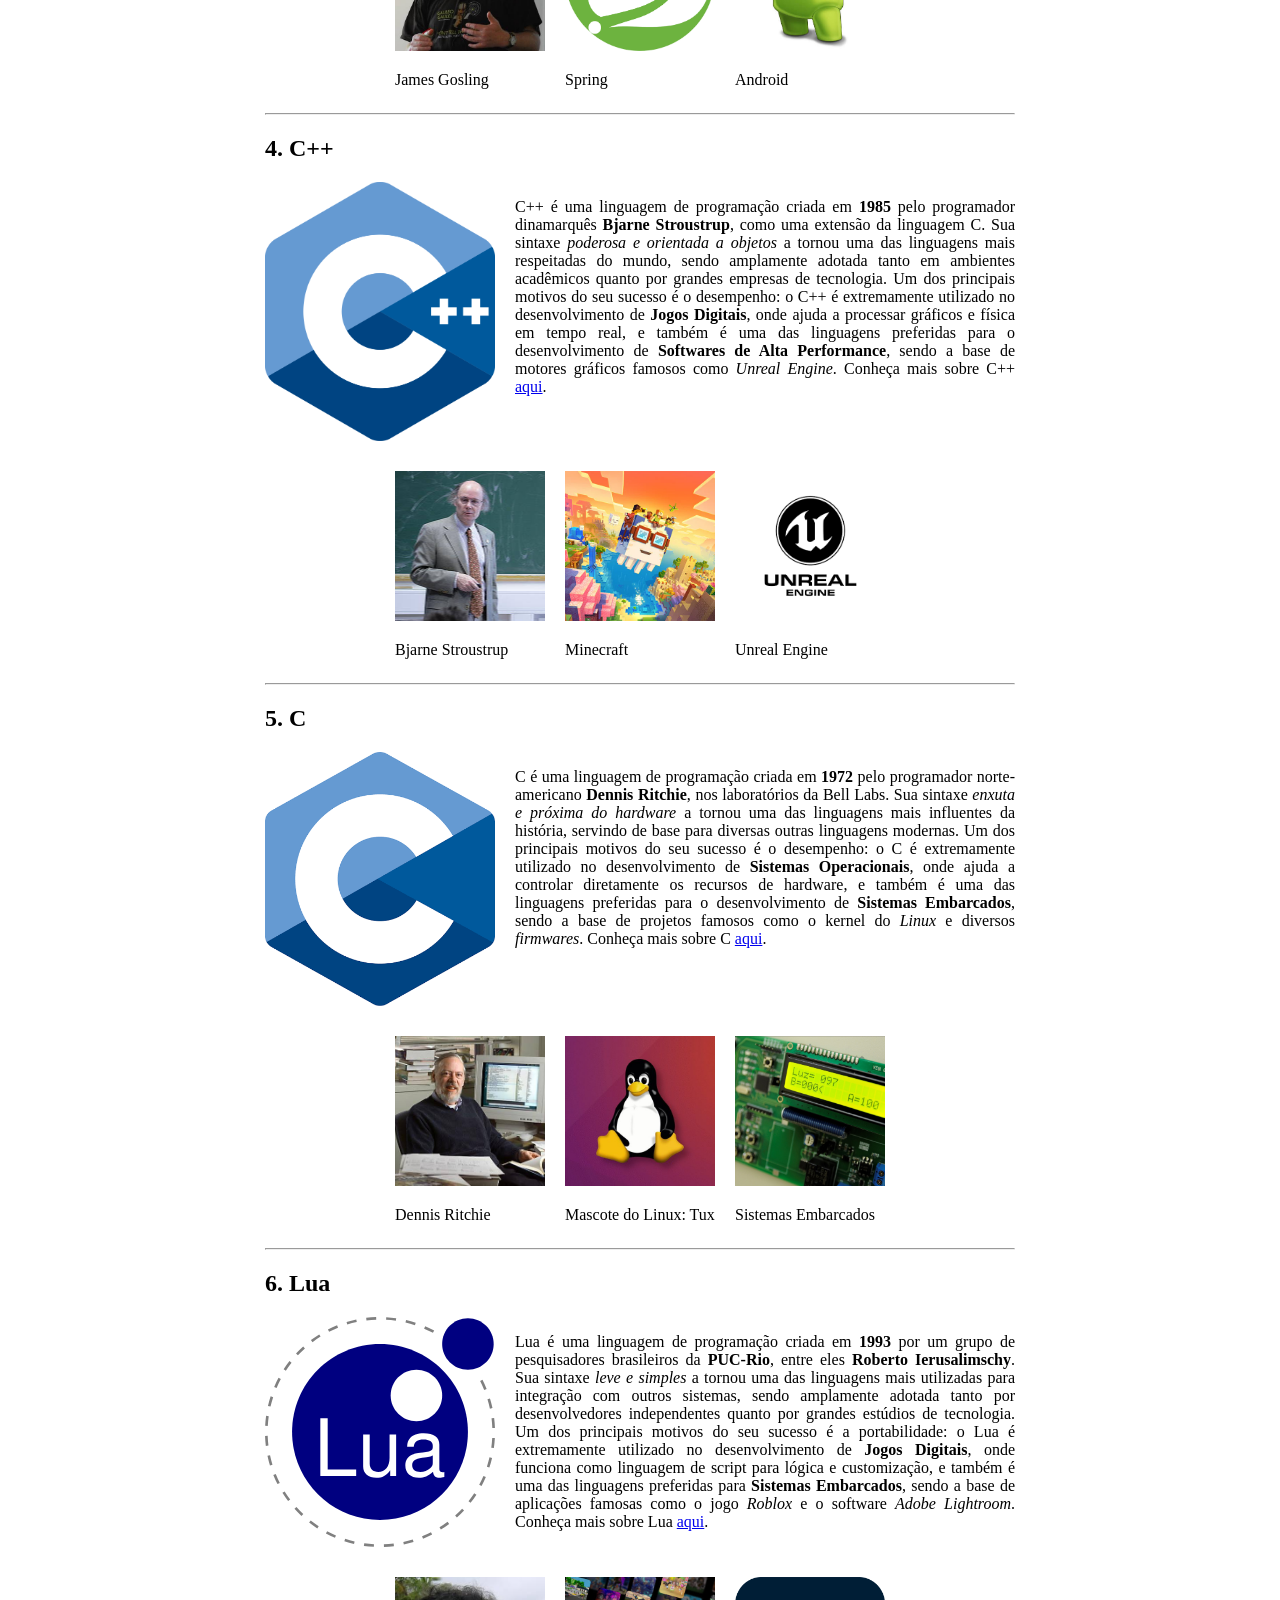
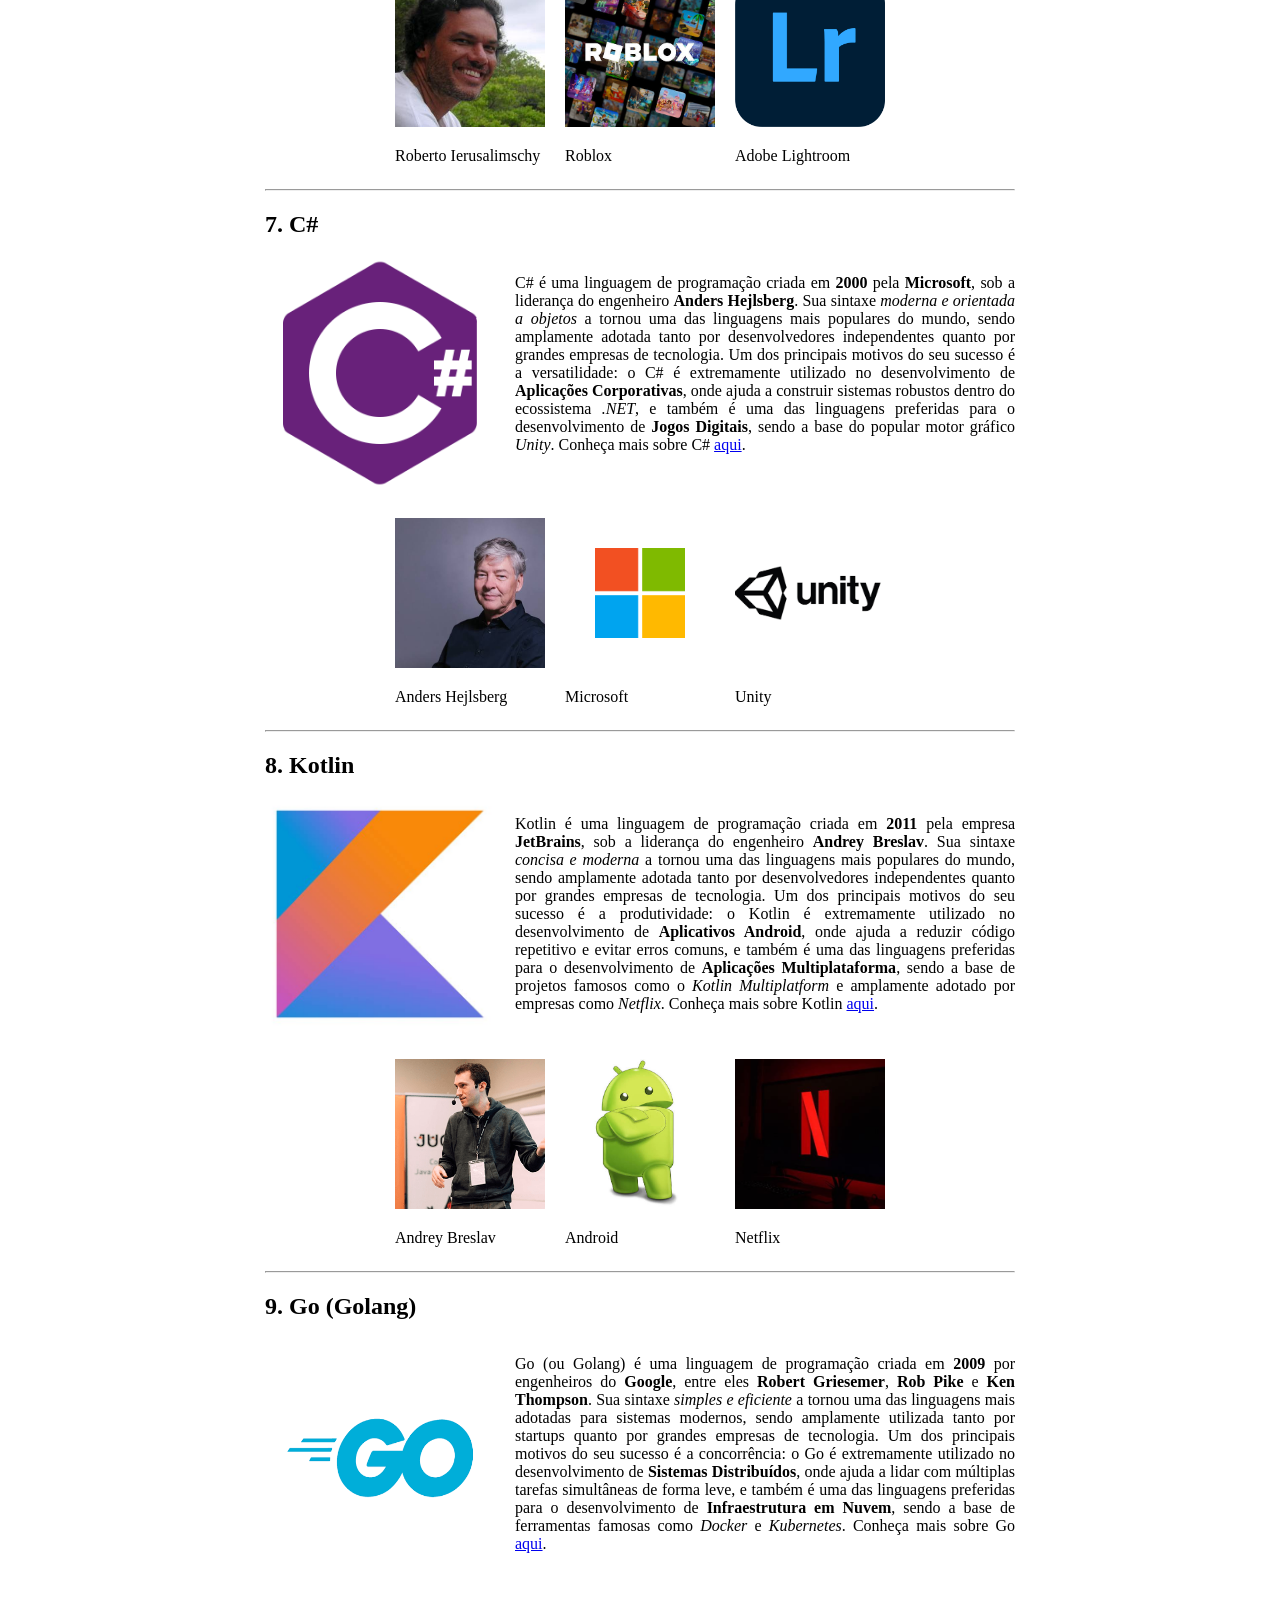
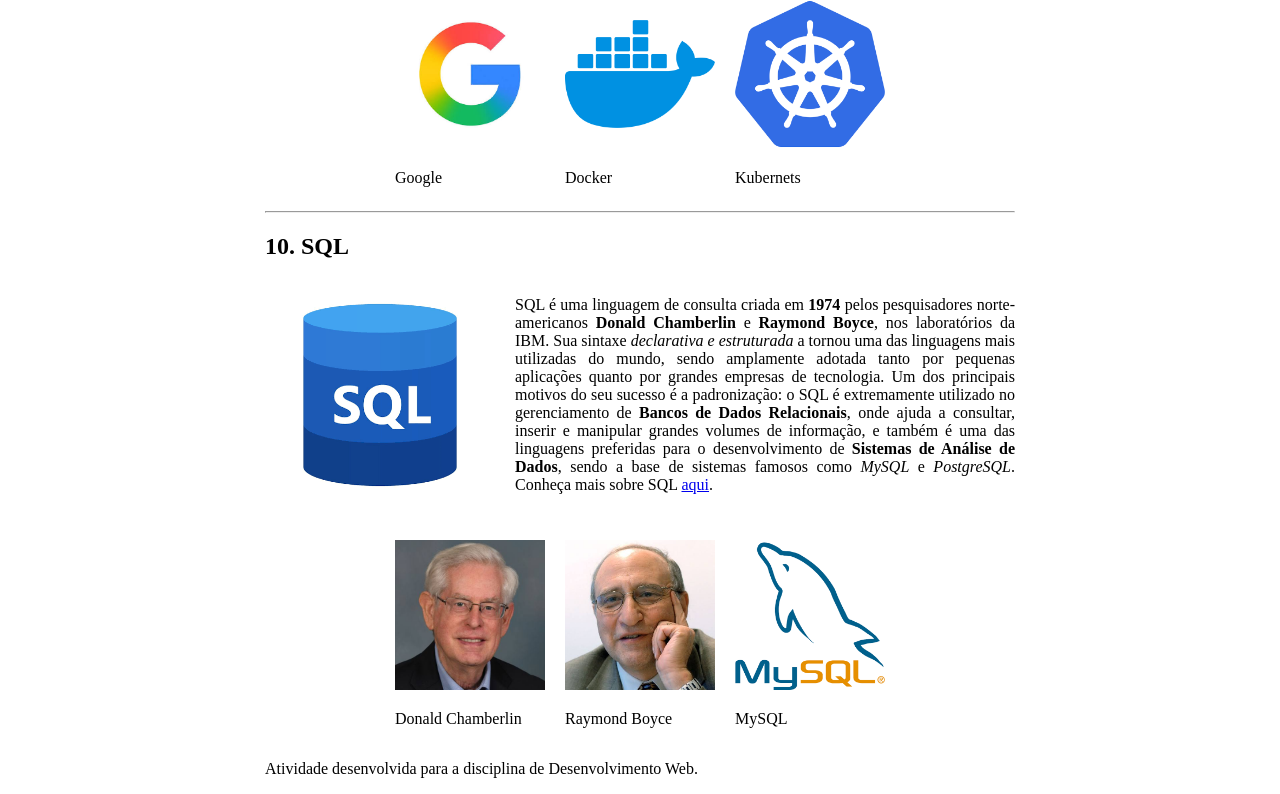
==== commit 2a60c61d: "[feat]: adicionei página de informações sobre os devs" ====
--- a/index.html
+++ b/index.html
@@ -3,6 +3,8 @@
 <head>
     <meta charset="UTF-8">
     <meta name="viewport" content="width=device-width, initial-scale=1.0">
+    <meta name="description" content="Conheça as 10 linguagens de programação mais importantes: história, criadores e principais usos de Python, JavaScript, Java e mais.">
+    <link rel="icon" href="images/tag.png" type="image/png">
     <title>Atividade 1 de Desenvolvimento Web</title>
     <link rel="stylesheet" href="css/style.css">
 </head>
@@ -12,6 +14,7 @@
         <h1>10 Linguagens que Você Precisa Conhecer</h1>
         <nav>
             <a href="contact.html">Gostou do site? Avalie!</a>
+            <a href="about.html">Veja quem fez o site!</a>
         </nav>
     </header>
 
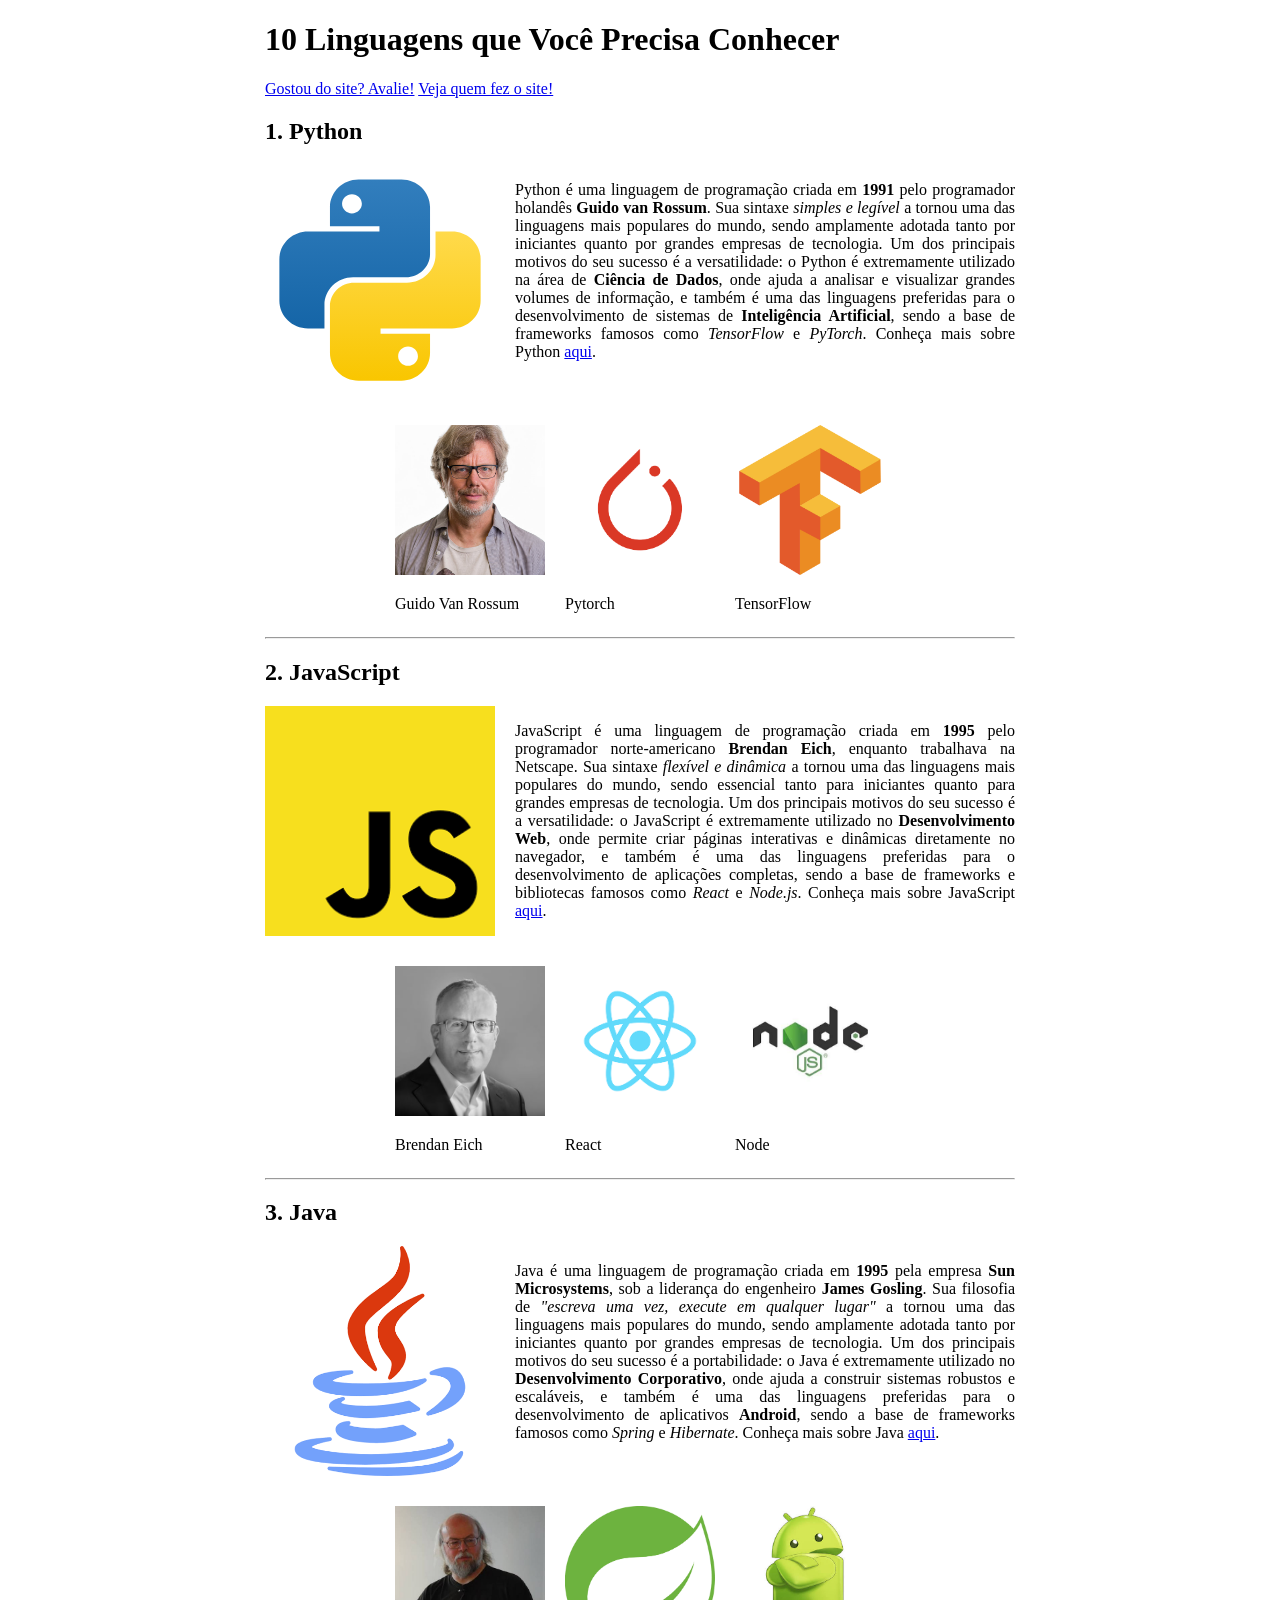
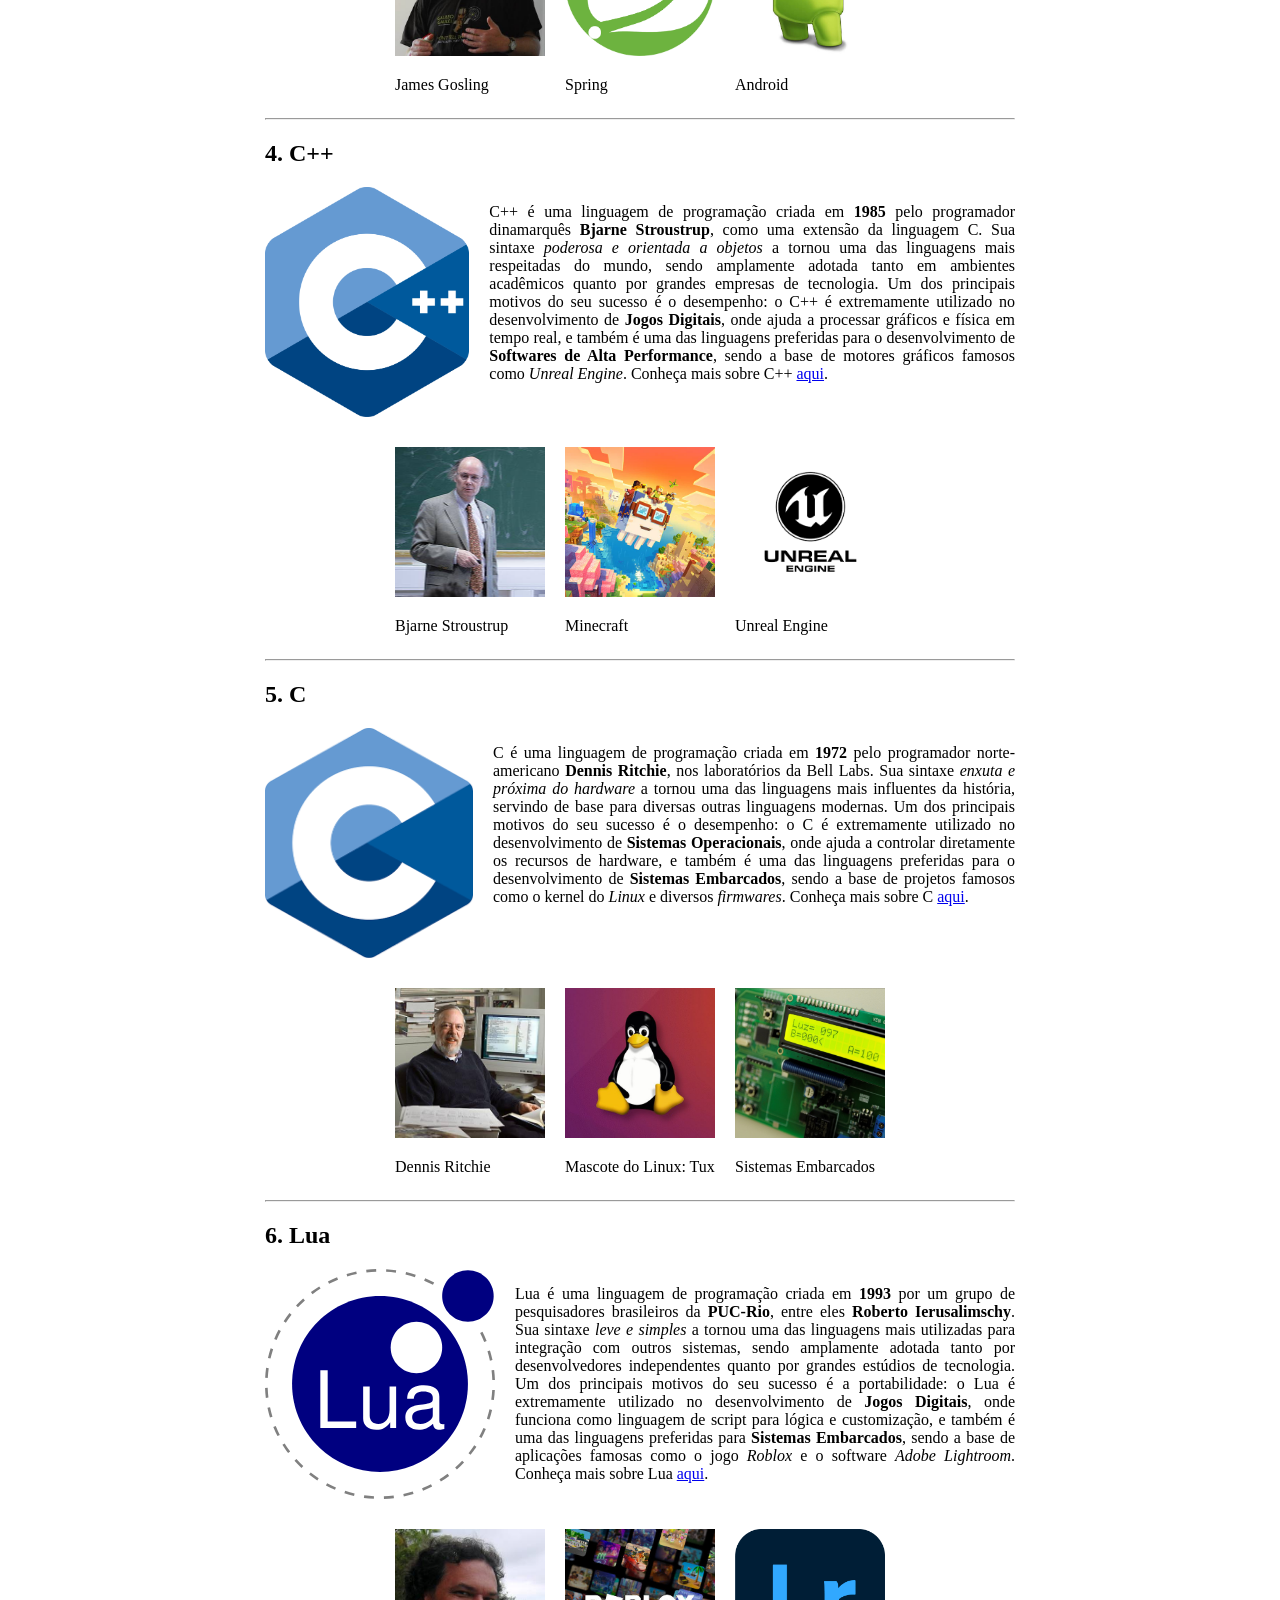
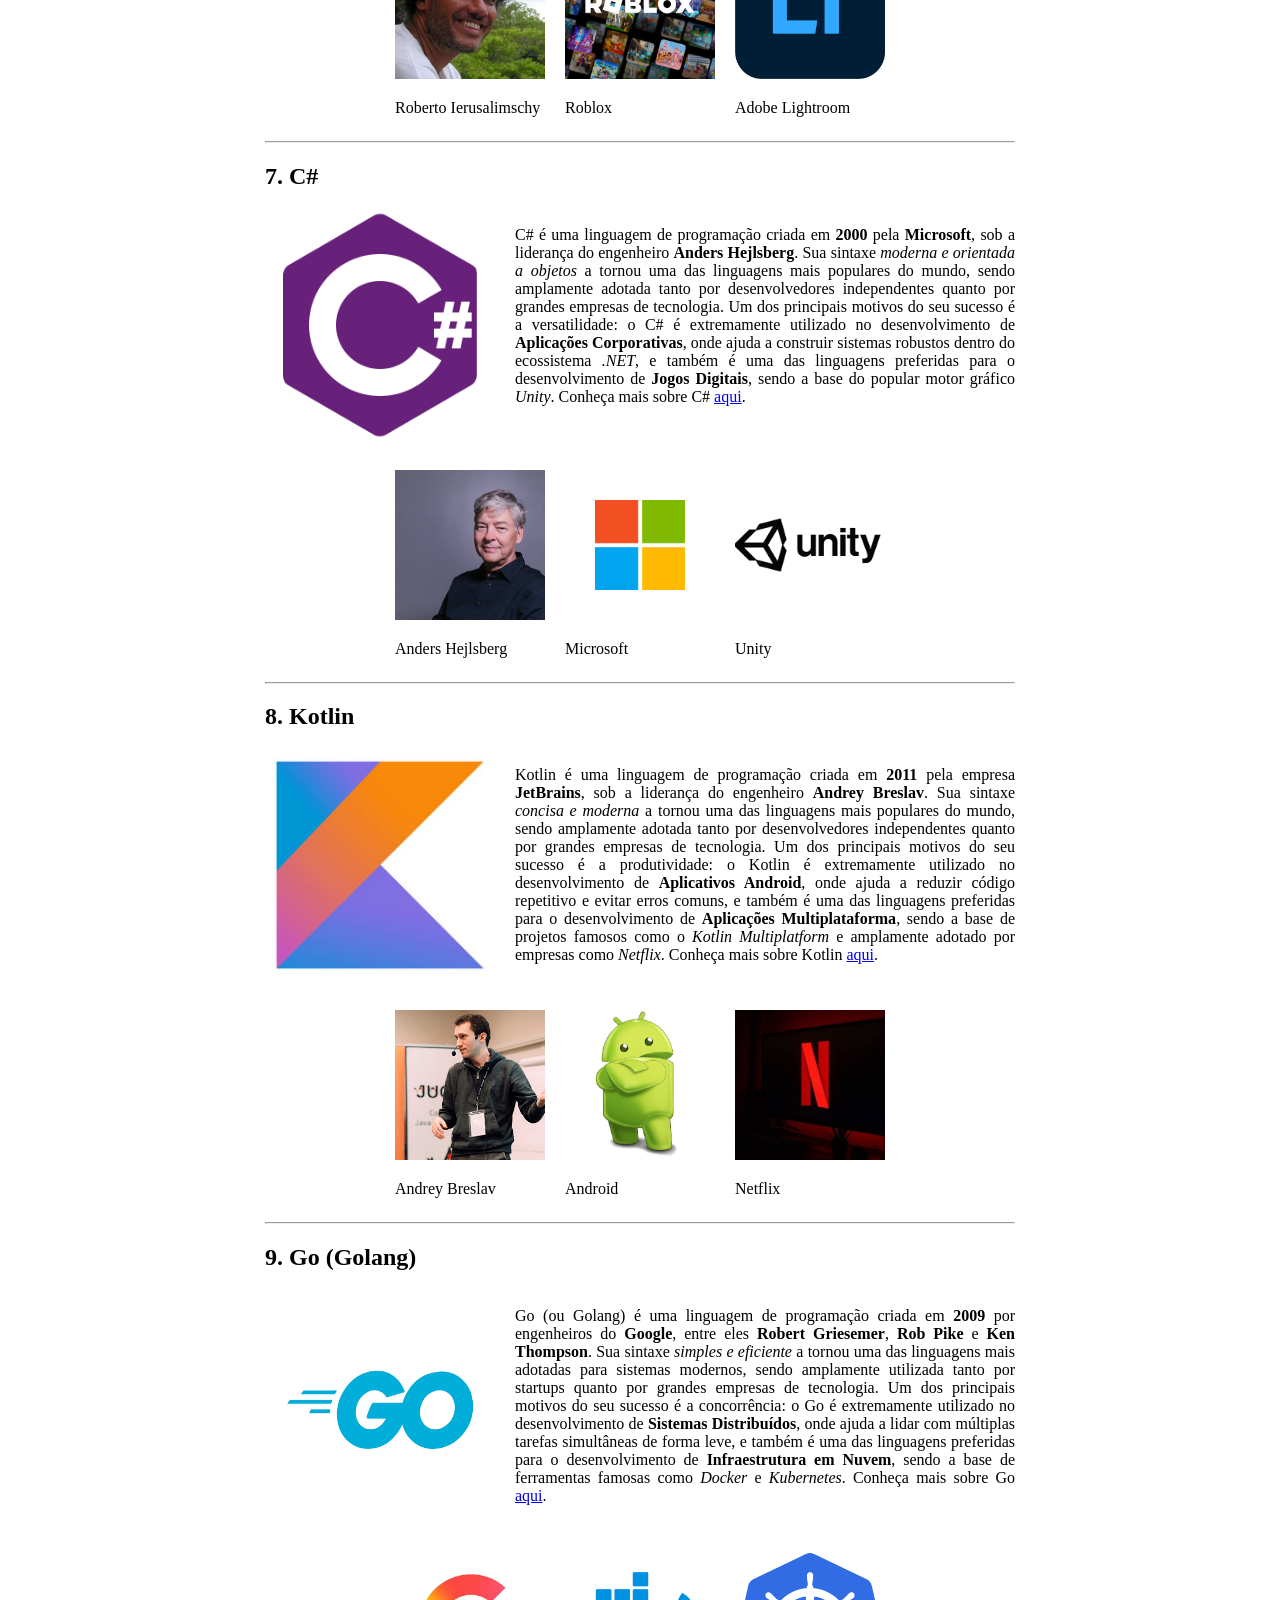
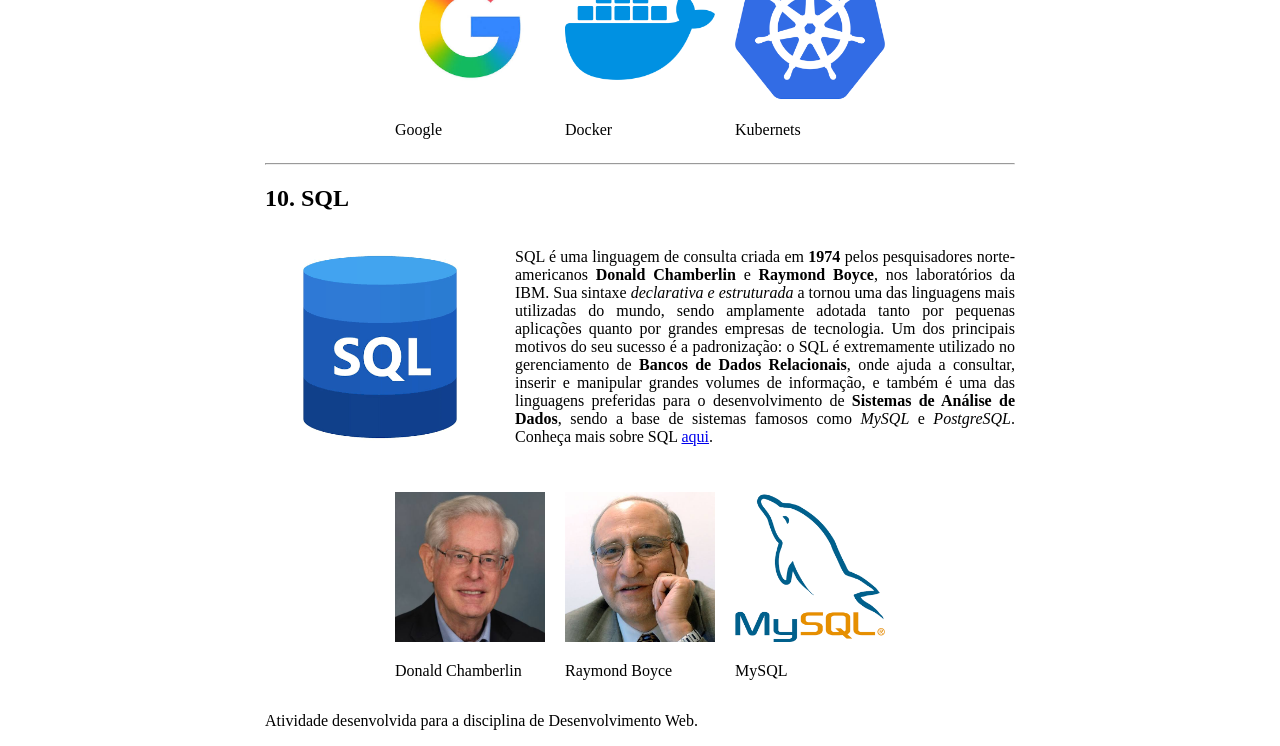
==== commit 7f45b462: "[feat]: finalizei a página de informações sobre os devs" ====
--- a/index.html
+++ b/index.html
@@ -23,7 +23,7 @@
             <h2>1. Python</h2>
 
             <article class="linguagem">
-                <img src="images/python.svg" width="230" alt="Logo do Python">
+                <img src="images/python.svg" width="230"  height="230" alt="Logo do Python">
                 <p>Python é uma linguagem de programação criada em <strong>1991</strong> pelo 
                 programador holandês <strong>Guido van Rossum</strong>. Sua sintaxe <em>simples 
                 e legível</em> a tornou uma das linguagens mais populares do mundo, sendo amplamente adotada tanto 
@@ -59,7 +59,7 @@
             <h2>2. JavaScript</h2>
 
             <article class="linguagem">
-            <img src="images/javascript.png" width="230" alt="Logo do JavaScript">
+            <img src="images/javascript.png" width="230"  height="230" alt="Logo do JavaScript">
             <p>JavaScript é uma linguagem de programação criada em <strong>1995</strong> pelo 
             programador norte-americano <strong>Brendan Eich</strong>, enquanto trabalhava na Netscape. 
             Sua sintaxe <em>flexível e dinâmica</em> a tornou uma das linguagens mais populares do mundo, 
@@ -95,7 +95,7 @@
             <h2>3. Java</h2>
 
             <article class="linguagem">
-            <img src="images/java.png" width="230" alt="Logo do Java">
+            <img src="images/java.png" width="230"  height="230" alt="Logo do Java">
             <p>Java é uma linguagem de programação criada em <strong>1995</strong> pela 
             empresa <strong>Sun Microsystems</strong>, sob a liderança do engenheiro <strong>James Gosling</strong>. 
             Sua filosofia de <em>"escreva uma vez, execute em qualquer lugar"</em> a tornou uma das linguagens mais 
@@ -132,7 +132,7 @@
         <h2>4. C++</h2>
 
             <article class="linguagem">
-            <img src="images/cpp.png" width="230" alt="Logo do C++">
+            <img src="images/cpp.png" width="230"  height="230" alt="Logo do C++">
             <p>C++ é uma linguagem de programação criada em <strong>1985</strong> pelo 
             programador dinamarquês <strong>Bjarne Stroustrup</strong>, como uma extensão da linguagem C. 
             Sua sintaxe <em>poderosa e orientada a objetos</em> a tornou uma das linguagens mais 
@@ -169,7 +169,7 @@
             <h2>5. C</h2>
 
             <article class="linguagem">
-            <img src="images/c.png" width="230" alt="Logo do C">
+            <img src="images/c.png" width="230" height="230" alt="Logo do C">
             <p>C é uma linguagem de programação criada em <strong>1972</strong> pelo 
             programador norte-americano <strong>Dennis Ritchie</strong>, nos laboratórios da Bell Labs. 
             Sua sintaxe <em>enxuta e próxima do hardware</em> a tornou uma das linguagens mais influentes 
@@ -206,7 +206,7 @@
             <h2>6. Lua</h2>
 
             <article class="linguagem">
-            <img src="images/lua.svg" width="230" alt="Logo do Lua">
+            <img src="images/lua.svg" width="230" height="230" alt="Logo do Lua">
             <p>Lua é uma linguagem de programação criada em <strong>1993</strong> por um grupo de 
             pesquisadores brasileiros da <strong>PUC-Rio</strong>, entre eles <strong>Roberto Ierusalimschy</strong>. 
             Sua sintaxe <em>leve e simples</em> a tornou uma das linguagens mais utilizadas para 
@@ -244,7 +244,7 @@
             <h2>7. C#</h2>
 
             <article class="linguagem">
-            <img src="images/csharp.png" width="230" alt="Logo do C#">
+            <img src="images/csharp.png" width="230" height="230" alt="Logo do C#">
             <p>C# é uma linguagem de programação criada em <strong>2000</strong> pela 
             <strong>Microsoft</strong>, sob a liderança do engenheiro <strong>Anders Hejlsberg</strong>. 
             Sua sintaxe <em>moderna e orientada a objetos</em> a tornou uma das linguagens mais 
@@ -281,7 +281,7 @@
         <h2>8. Kotlin</h2>
 
         <article class="linguagem">
-        <img src="images/kotlin.jpg" width="230" alt="Logo do Kotlin">
+        <img src="images/kotlin.jpg" width="230" height="230" alt="Logo do Kotlin">
         <p>Kotlin é uma linguagem de programação criada em <strong>2011</strong> pela 
         empresa <strong>JetBrains</strong>, sob a liderança do engenheiro <strong>Andrey Breslav</strong>. 
         Sua sintaxe <em>concisa e moderna</em> a tornou uma das linguagens mais 
@@ -318,7 +318,7 @@
             <h2>9. Go (Golang)</h2>
 
             <article class="linguagem">
-            <img src="images/go.png" width="230" alt="Logo do Go">
+            <img src="images/go.png" width="230" height="230" alt="Logo do Go">
             <p>Go (ou Golang) é uma linguagem de programação criada em <strong>2009</strong> por 
             engenheiros do <strong>Google</strong>, entre eles <strong>Robert Griesemer</strong>, 
             <strong>Rob Pike</strong> e <strong>Ken Thompson</strong>. Sua sintaxe <em>simples e 
@@ -357,7 +357,7 @@
             <h2>10. SQL</h2>
 
             <article class="linguagem">
-            <img src="images/sql.png" width="230" alt="Logo do SQL">
+            <img src="images/sql.png" width="230" height="230" alt="Logo do SQL">
             <p>SQL é uma linguagem de consulta criada em <strong>1974</strong> pelos 
             pesquisadores norte-americanos <strong>Donald Chamberlin</strong> e <strong>Raymond Boyce</strong>, 
             nos laboratórios da IBM. Sua sintaxe <em>declarativa e estruturada</em> a tornou uma das linguagens mais 
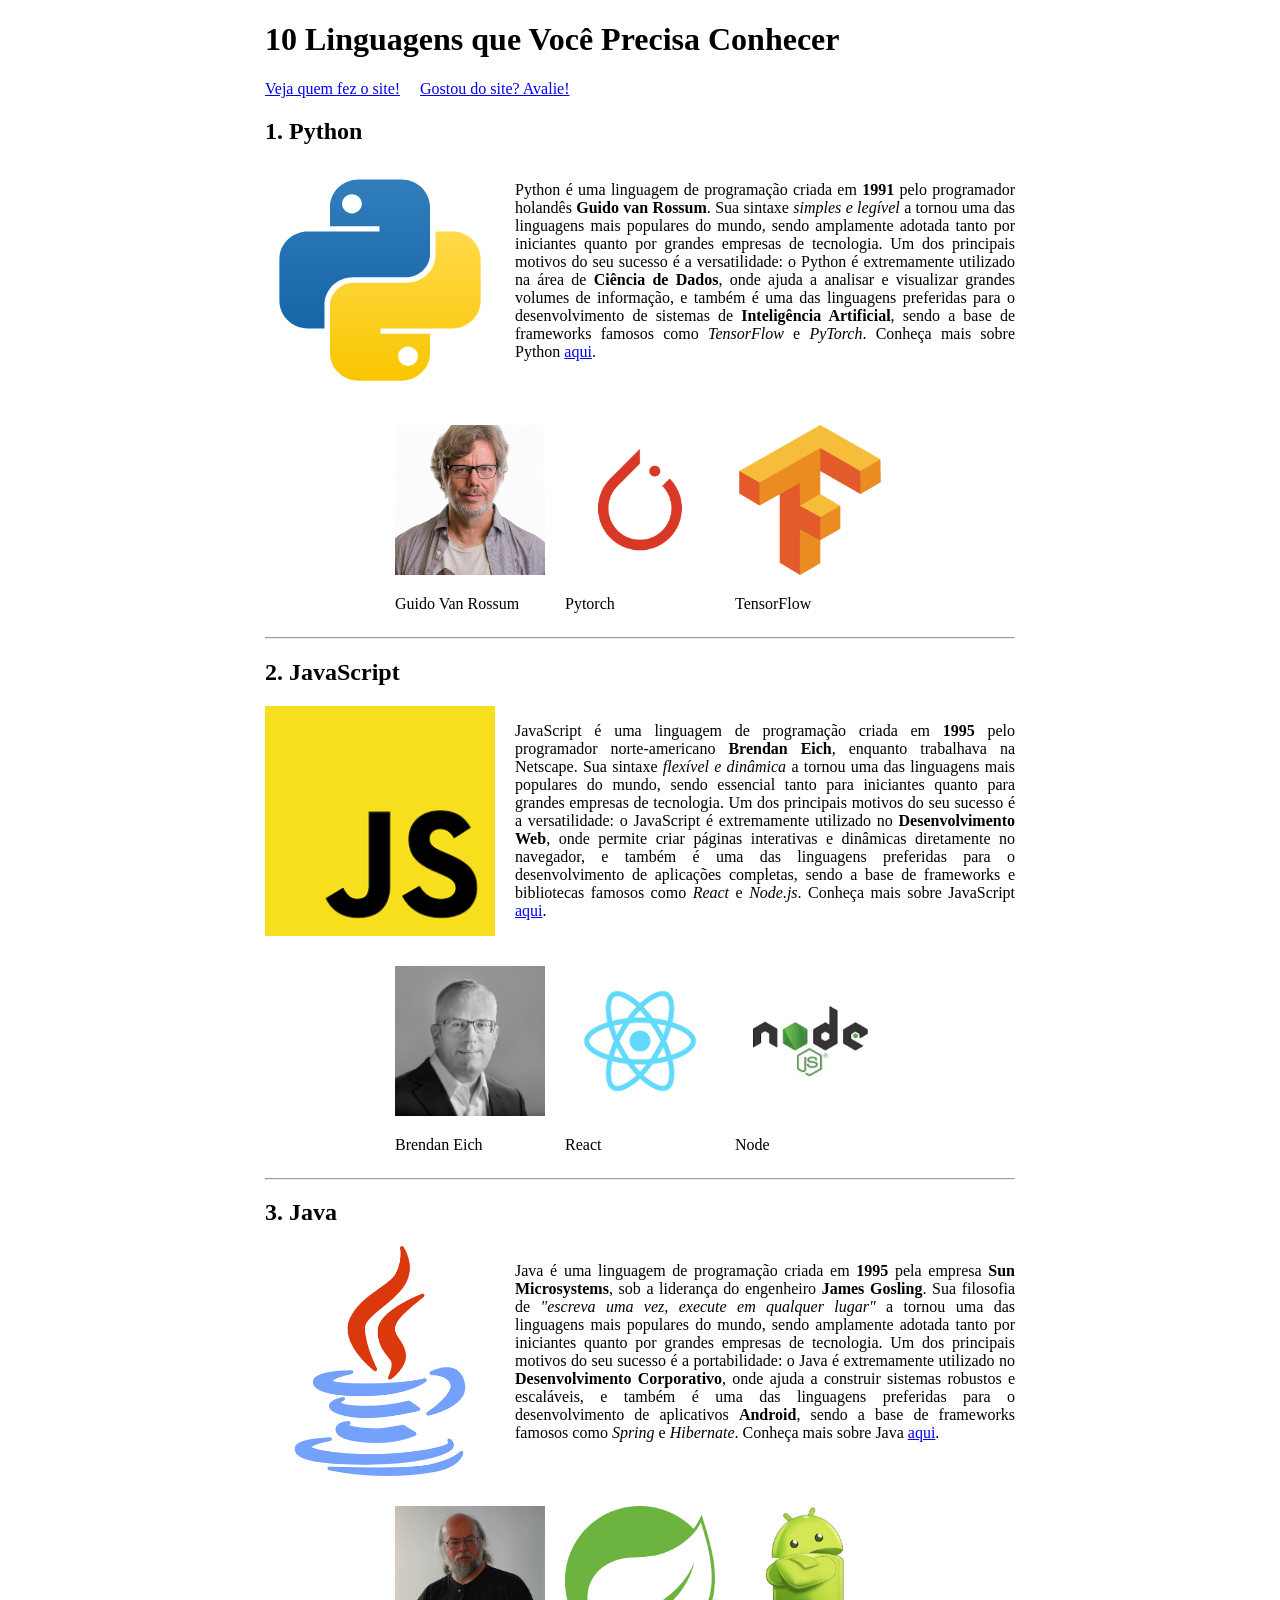
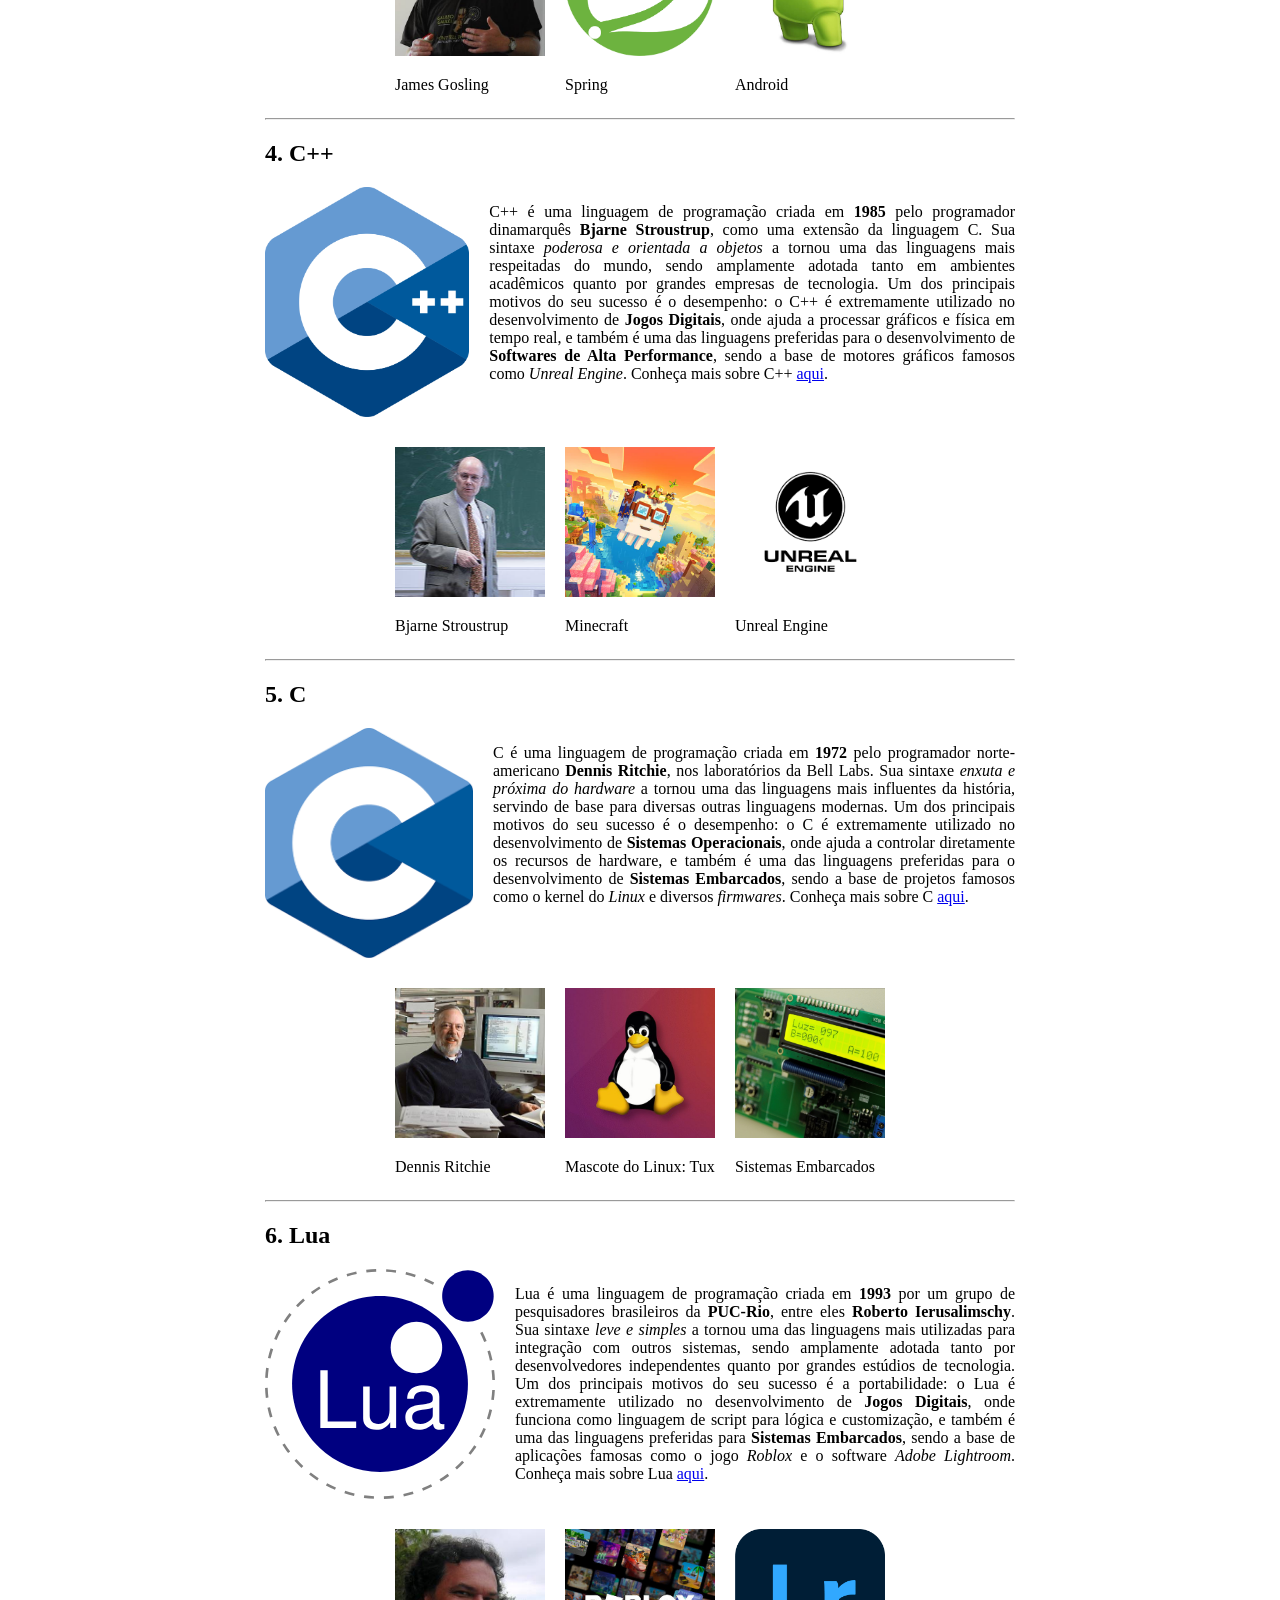
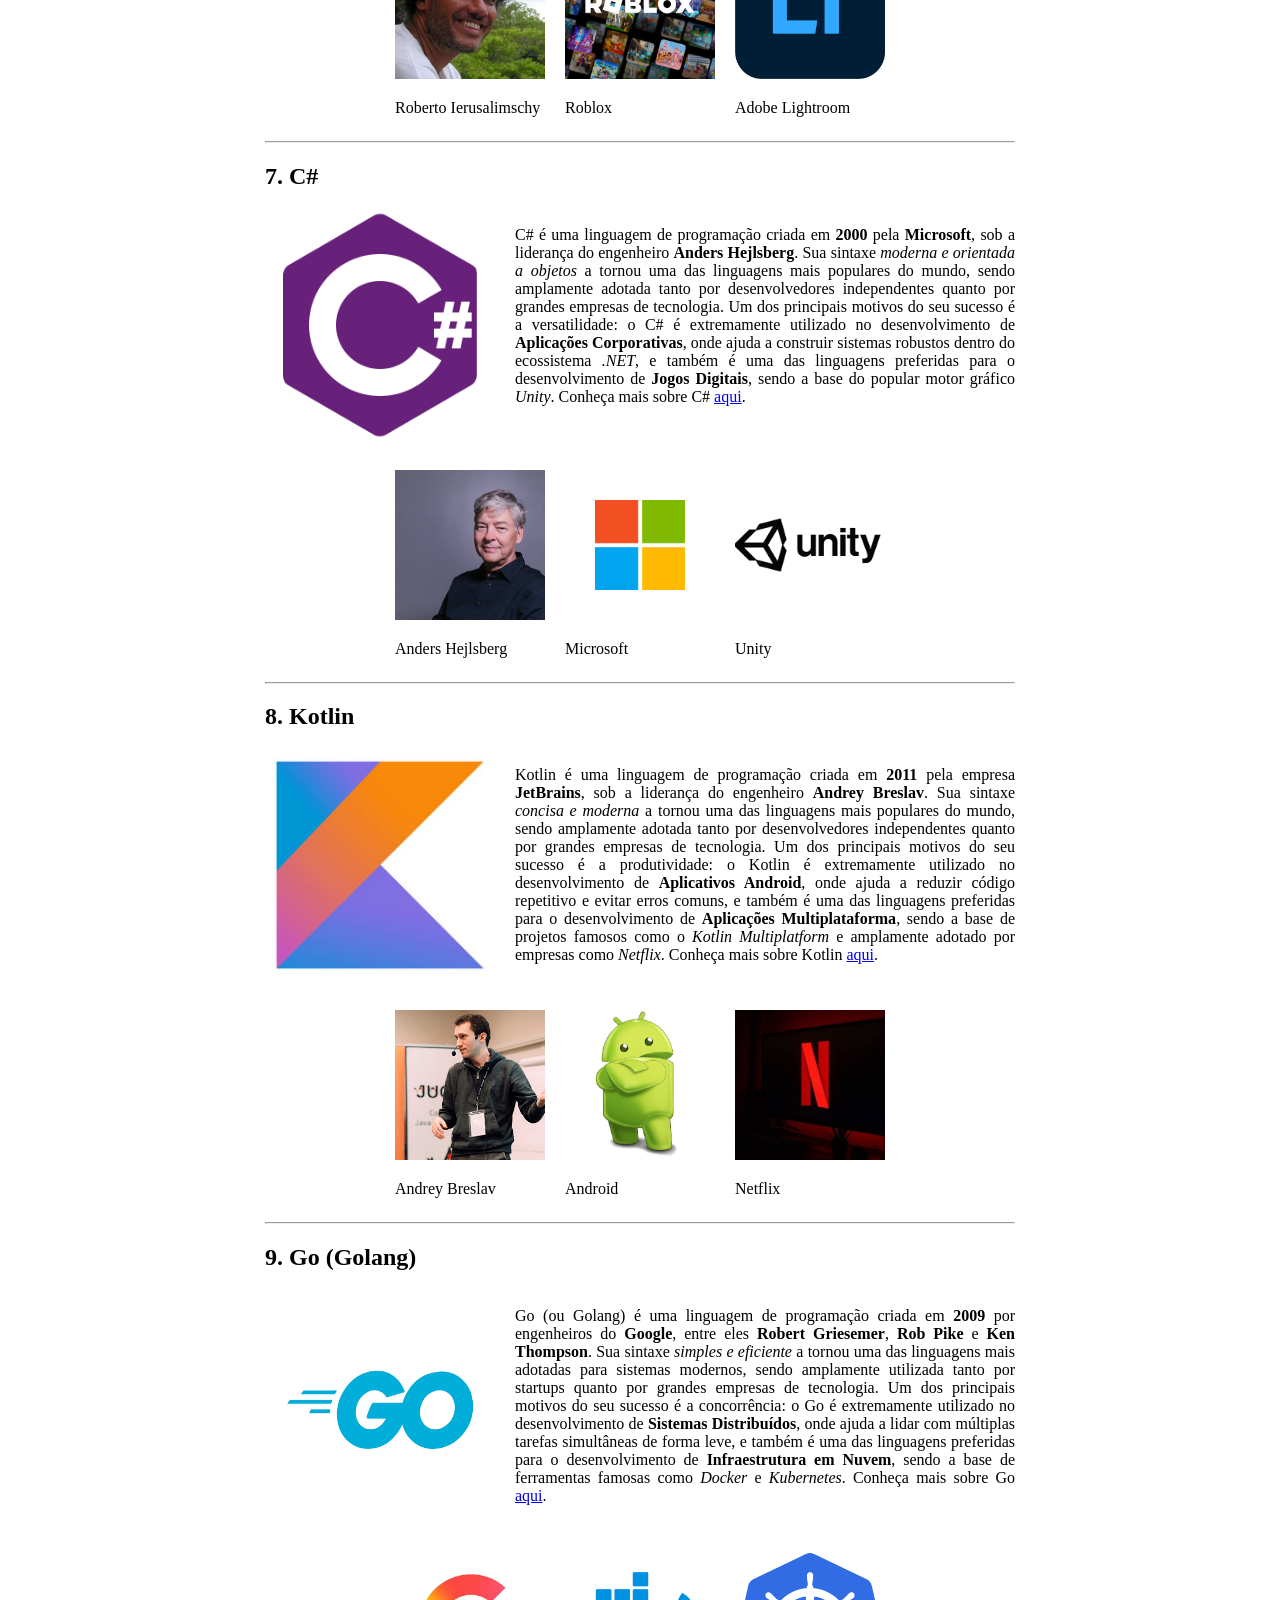
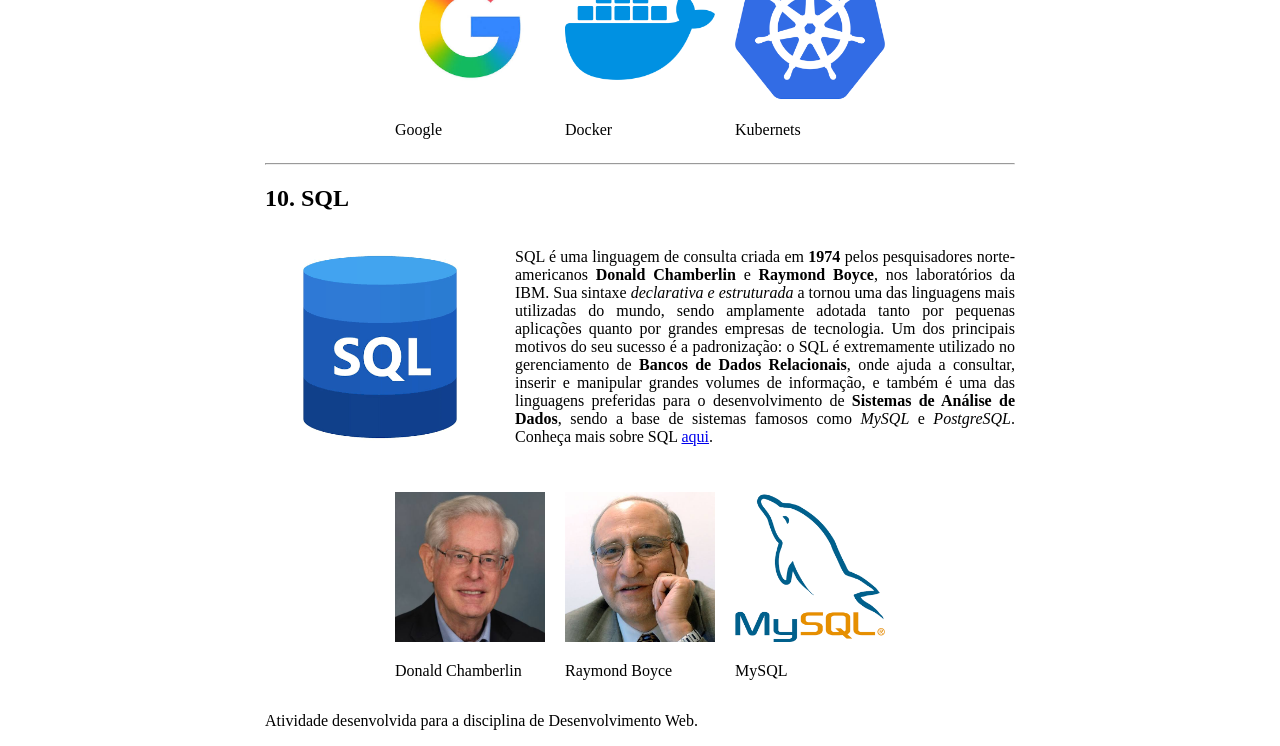
==== commit b15f9b99: "[feat]: corrigindo informações no about.html" ====
--- a/index.html
+++ b/index.html
@@ -13,8 +13,8 @@
     <header>
         <h1>10 Linguagens que Você Precisa Conhecer</h1>
         <nav>
+            <a href="about.html">Veja quem fez o site!</a>
             <a href="contact.html">Gostou do site? Avalie!</a>
-            <a href="about.html">Veja quem fez o site!</a>
         </nav>
     </header>
 
--- a/css/style.css
+++ b/css/style.css
@@ -9,6 +9,11 @@
 
 img {
     max-width: 100%;
+}
+
+nav {
+    display: flex;
+    gap: 20px;
 }
 
 .linguagem {
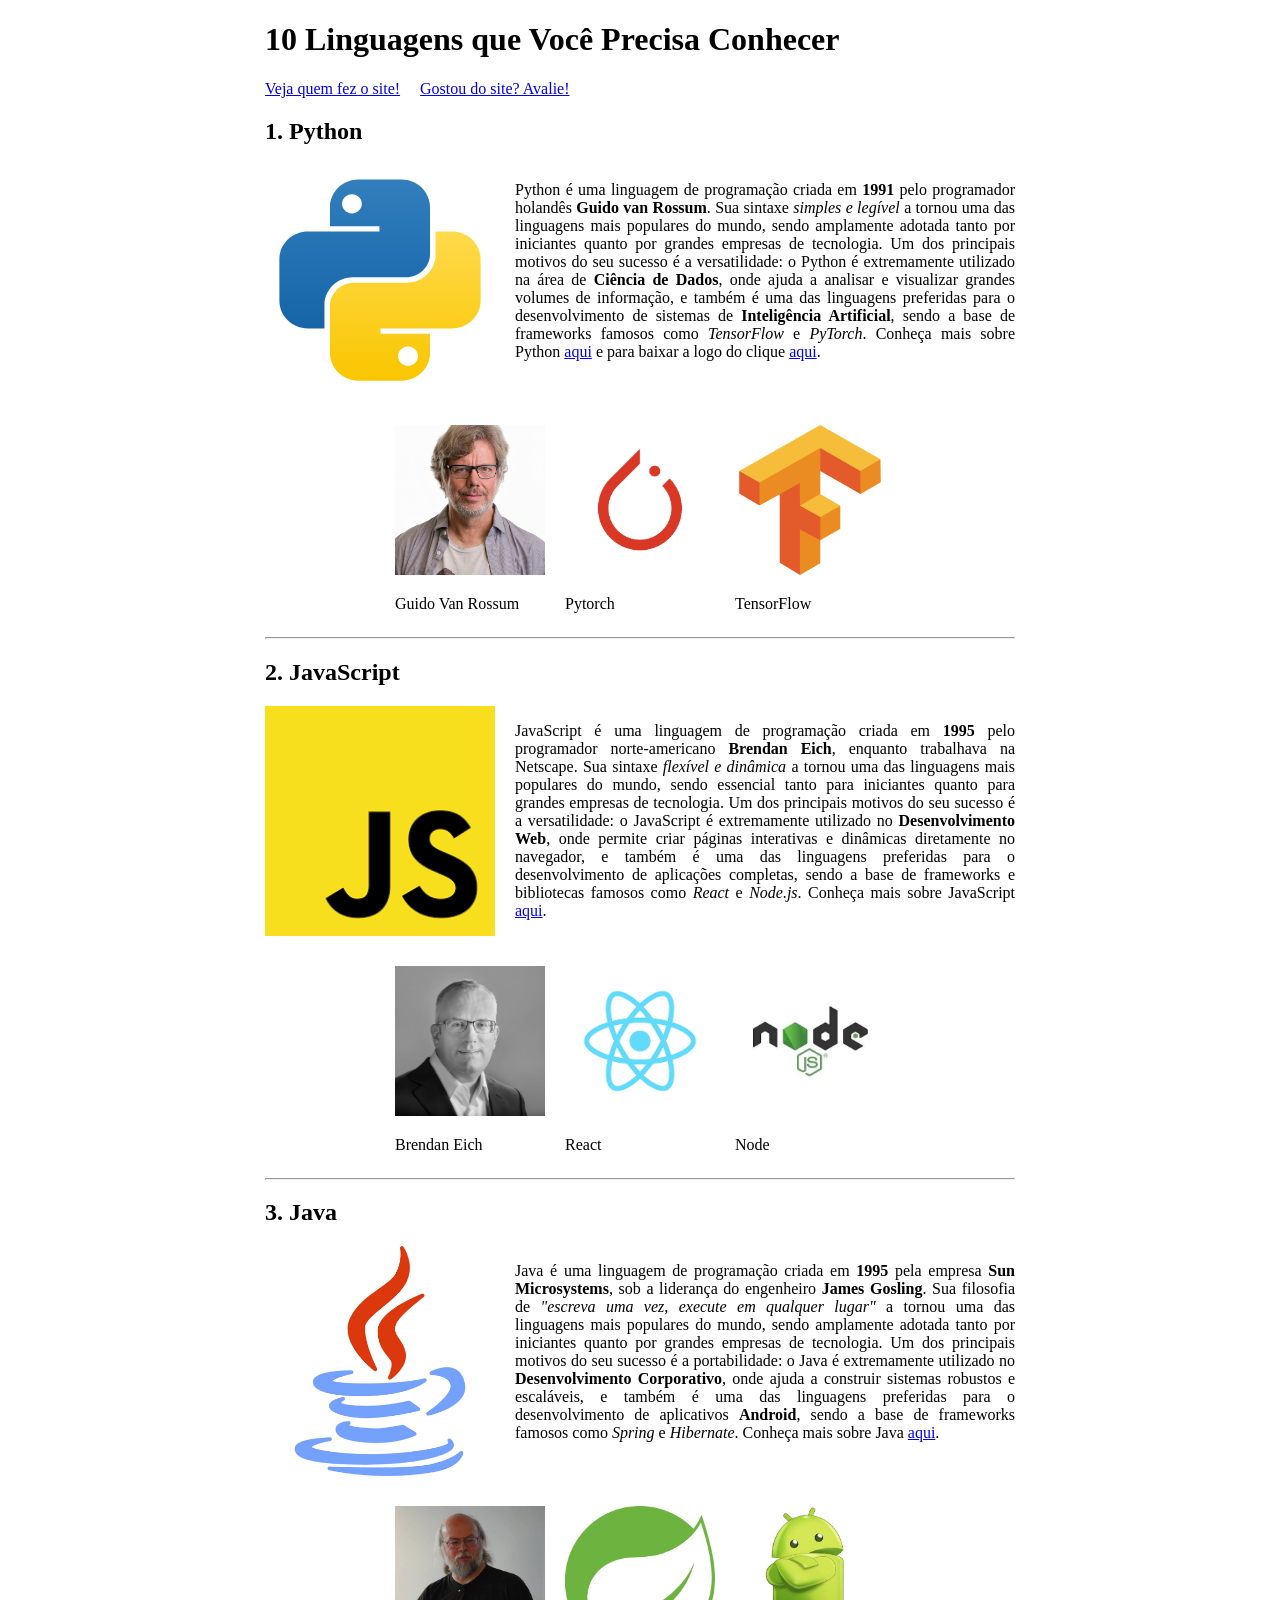
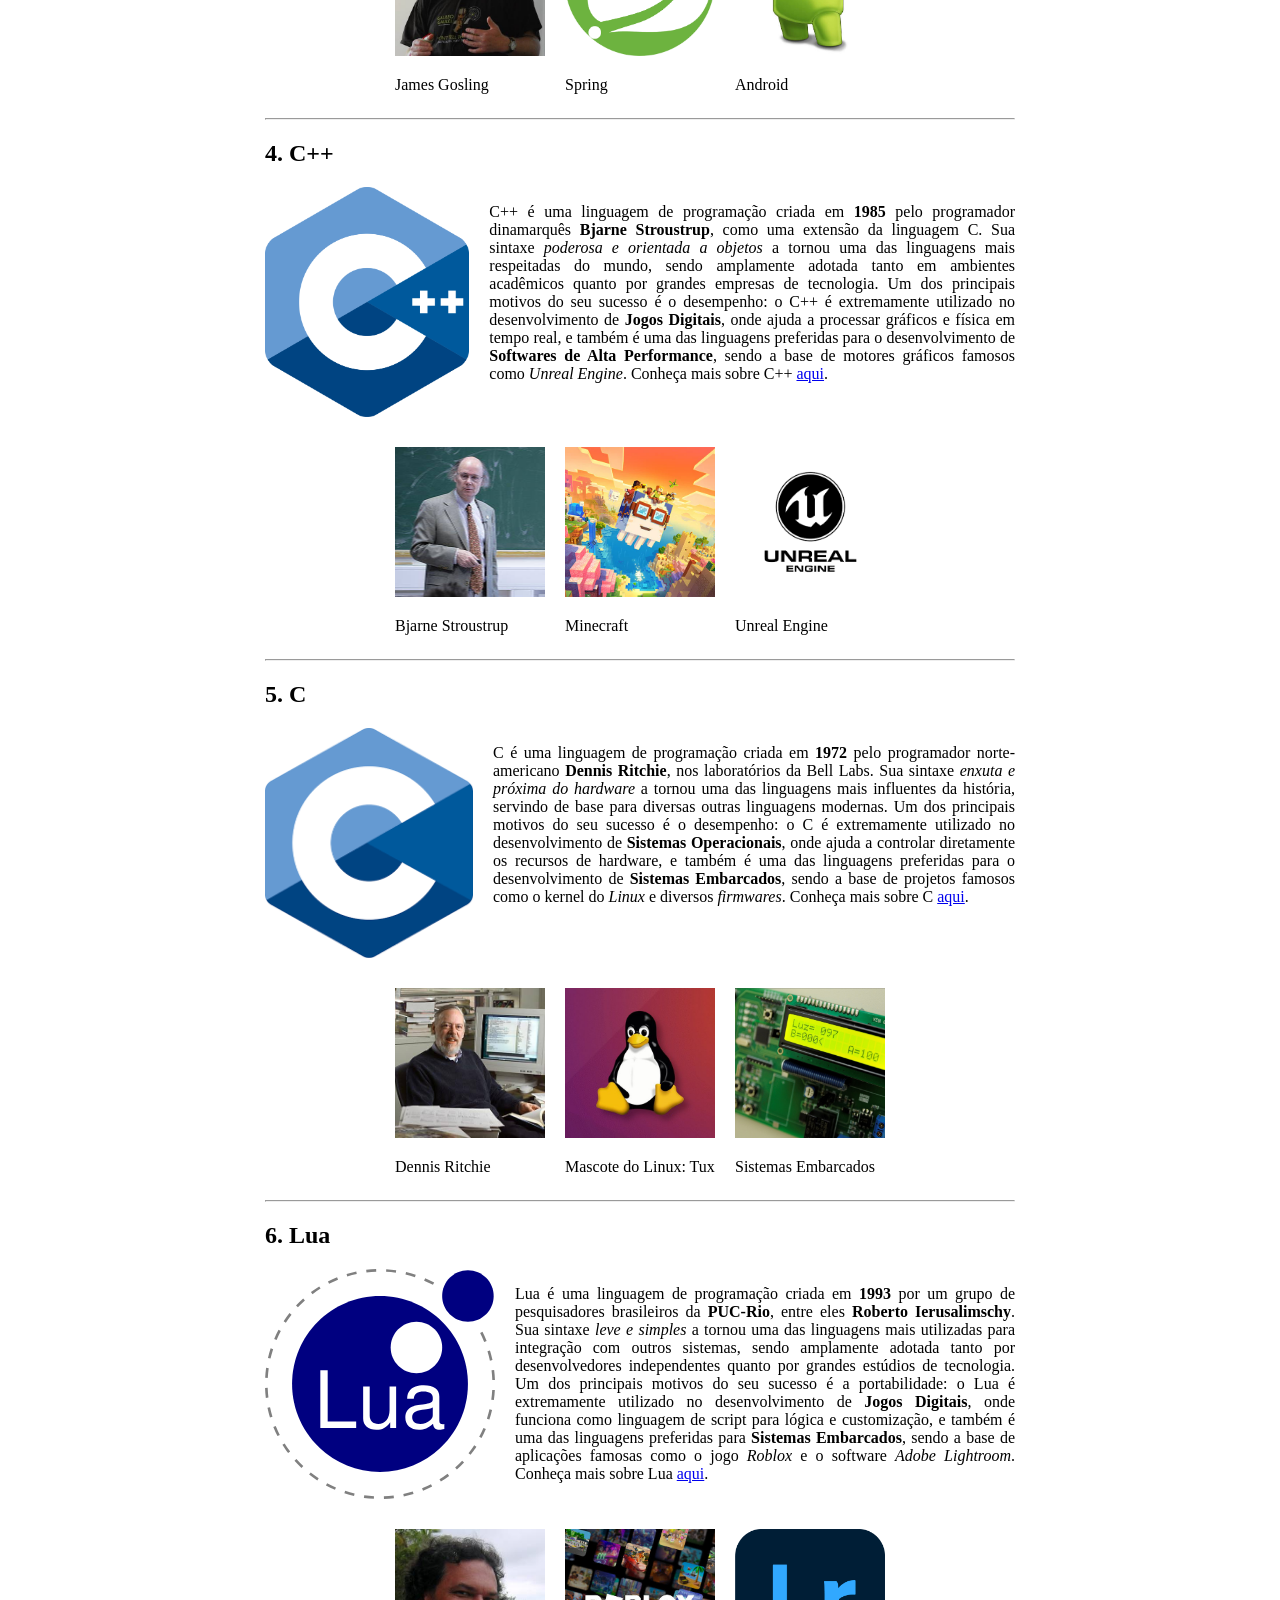
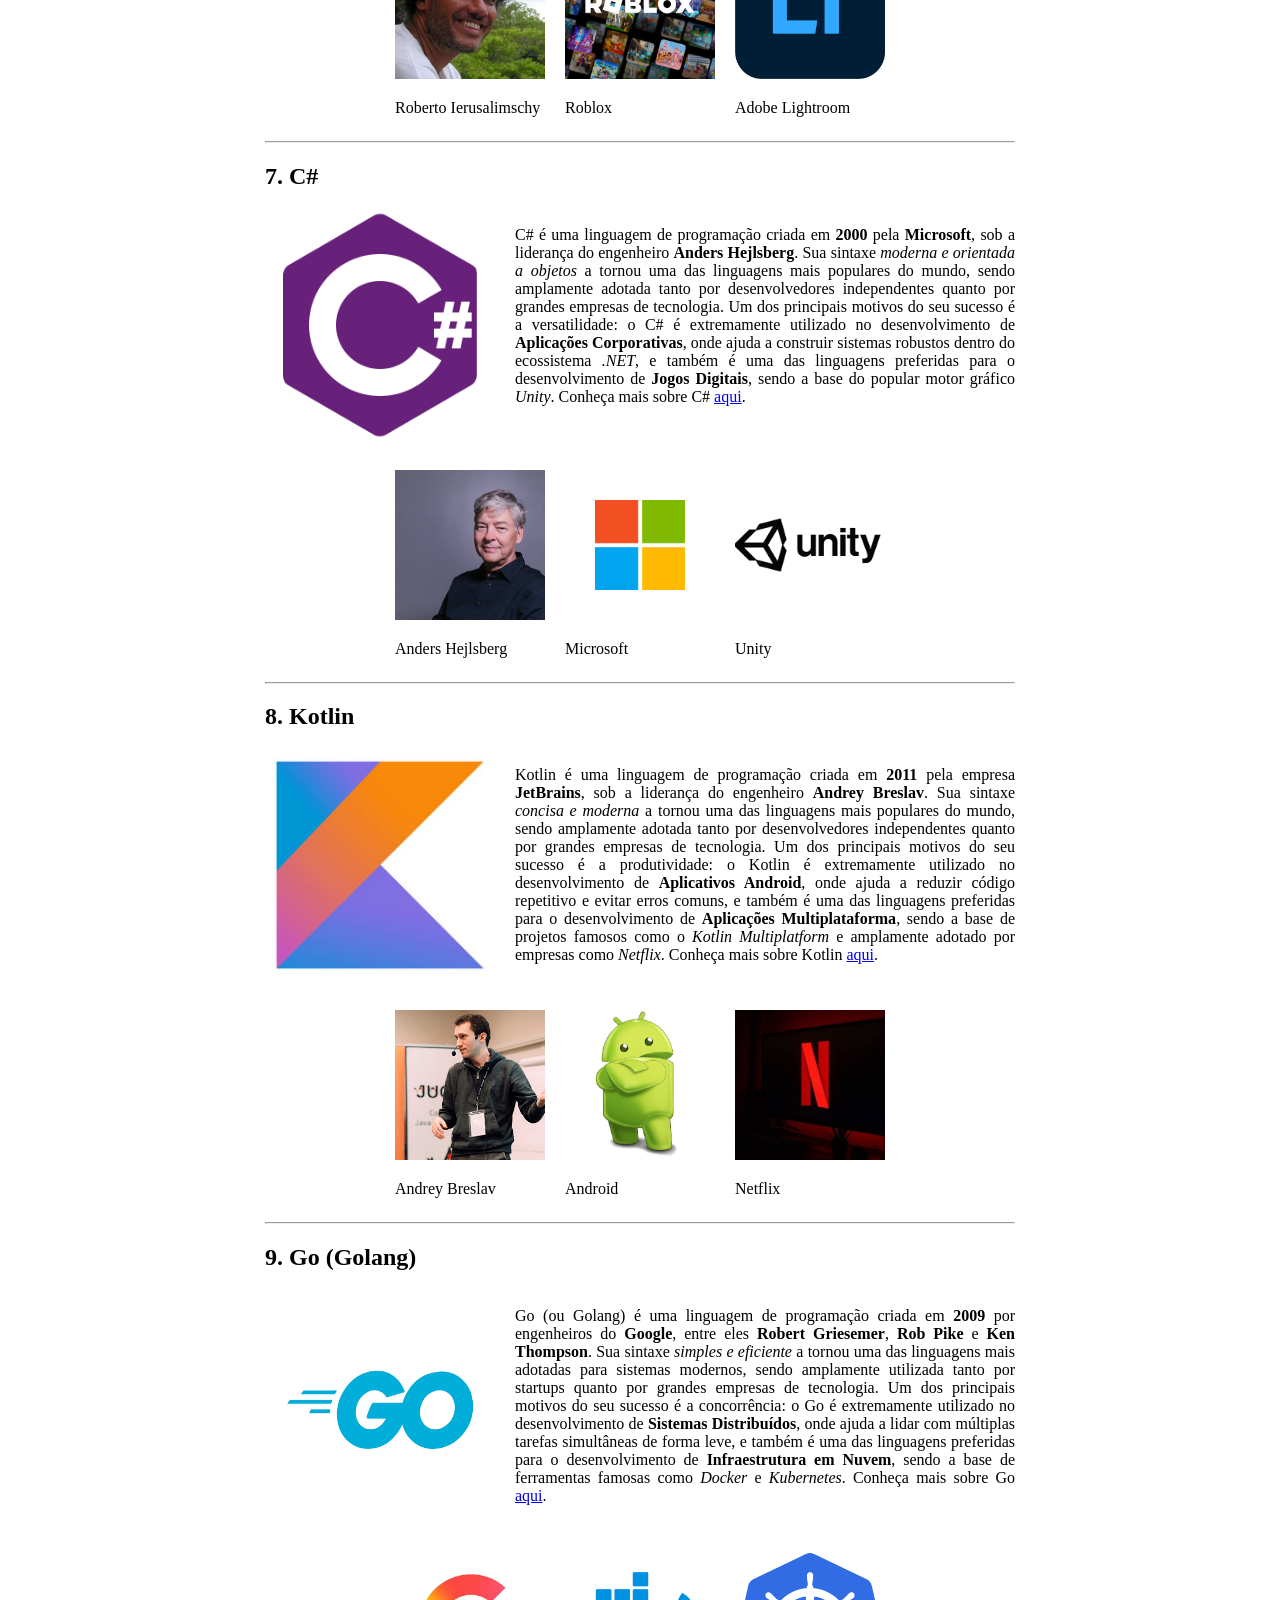
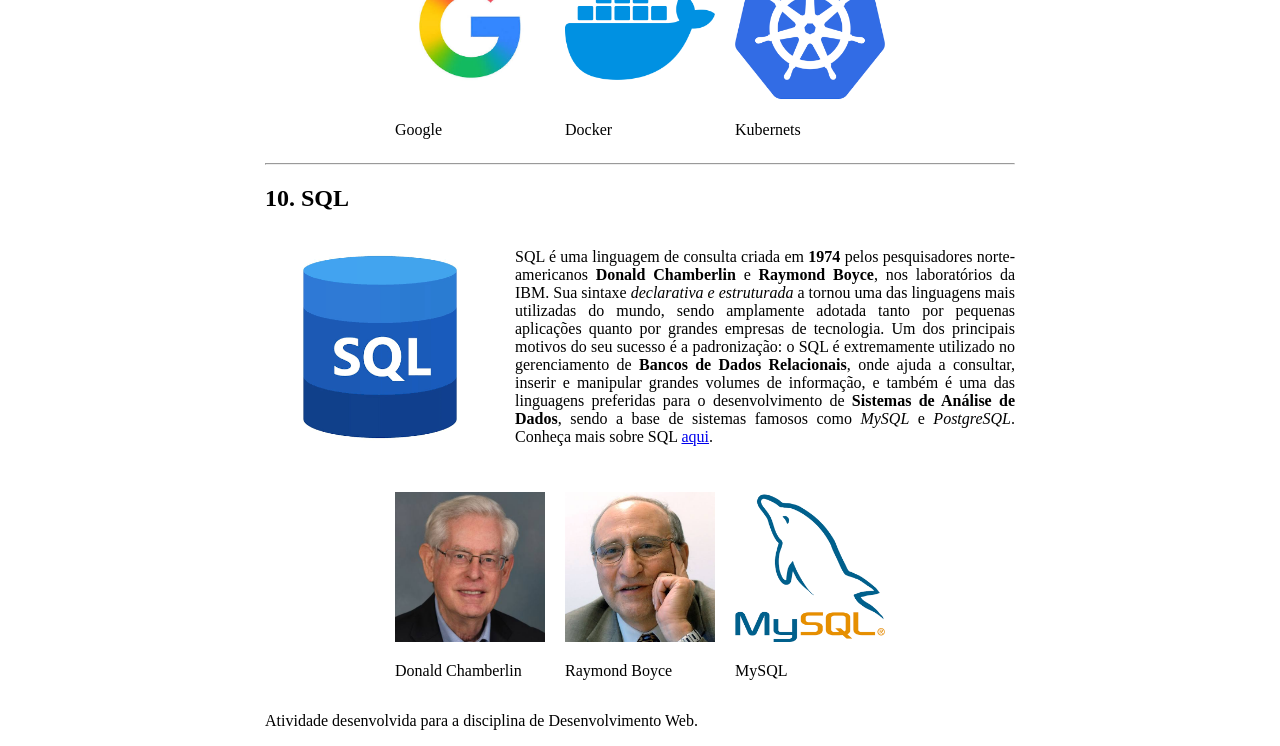
==== commit d445788a: "[feat]: adicionei tags do item 13 no projeto" ====
--- a/index.html
+++ b/index.html
@@ -13,8 +13,8 @@
     <header>
         <h1>10 Linguagens que Você Precisa Conhecer</h1>
         <nav>
-            <a href="about.html">Veja quem fez o site!</a>
-            <a href="contact.html">Gostou do site? Avalie!</a>
+            <a href="about.html" accesskey="s" aria-label="Ir para a página sobre os desenvolvedores">Veja quem fez o site!</a>
+            <a href="contact.html" accesskey="a" aria-label="Ir para o formulário de avaliação">Gostou do site? Avalie!</a>
         </nav>
     </header>
 
@@ -34,7 +34,8 @@
                 das linguagens preferidas para o desenvolvimento de sistemas de 
                 <strong>Inteligência Artificial</strong>, sendo a base de frameworks famosos como 
                 <em>TensorFlow</em> e <em>PyTorch</em>. Conheça mais sobre Python 
-                <a href="https://www.python.org" target="_blank">aqui</a>.</p>
+                <a href="https://www.python.org" target="_blank">aqui</a> e para
+                baixar a logo do clique <a href="images/python.svg" download>aqui</a>.</p>
             </article>
 
             <aside class="detalhes">
@@ -206,7 +207,7 @@
             <h2>6. Lua</h2>
 
             <article class="linguagem">
-            <img src="images/lua.svg" width="230" height="230" alt="Logo do Lua">
+            <img src="images/lua.svg" width="230" height="230" alt="Logo do Lua" loading="lazy">
             <p>Lua é uma linguagem de programação criada em <strong>1993</strong> por um grupo de 
             pesquisadores brasileiros da <strong>PUC-Rio</strong>, entre eles <strong>Roberto Ierusalimschy</strong>. 
             Sua sintaxe <em>leve e simples</em> a tornou uma das linguagens mais utilizadas para 
@@ -244,7 +245,7 @@
             <h2>7. C#</h2>
 
             <article class="linguagem">
-            <img src="images/csharp.png" width="230" height="230" alt="Logo do C#">
+            <img src="images/csharp.png" width="230" height="230" alt="Logo do C#" loading="lazy">
             <p>C# é uma linguagem de programação criada em <strong>2000</strong> pela 
             <strong>Microsoft</strong>, sob a liderança do engenheiro <strong>Anders Hejlsberg</strong>. 
             Sua sintaxe <em>moderna e orientada a objetos</em> a tornou uma das linguagens mais 
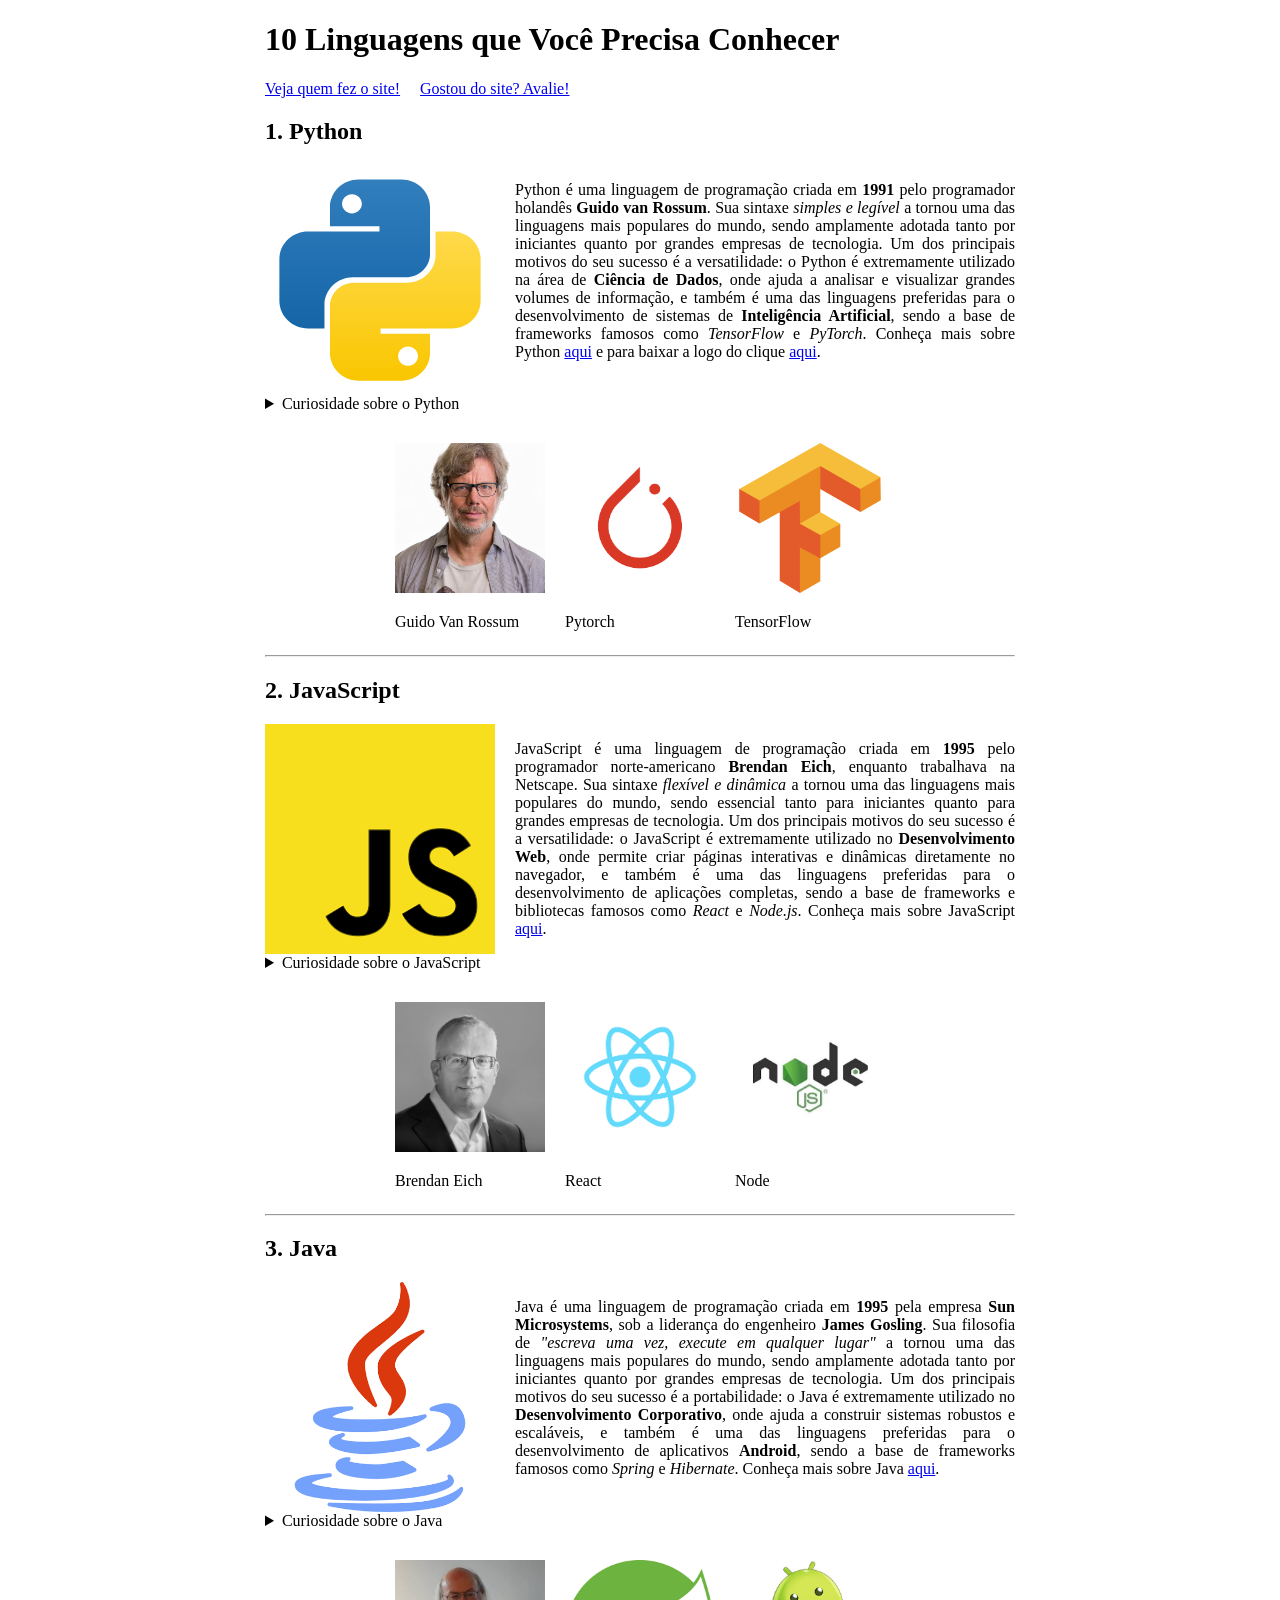
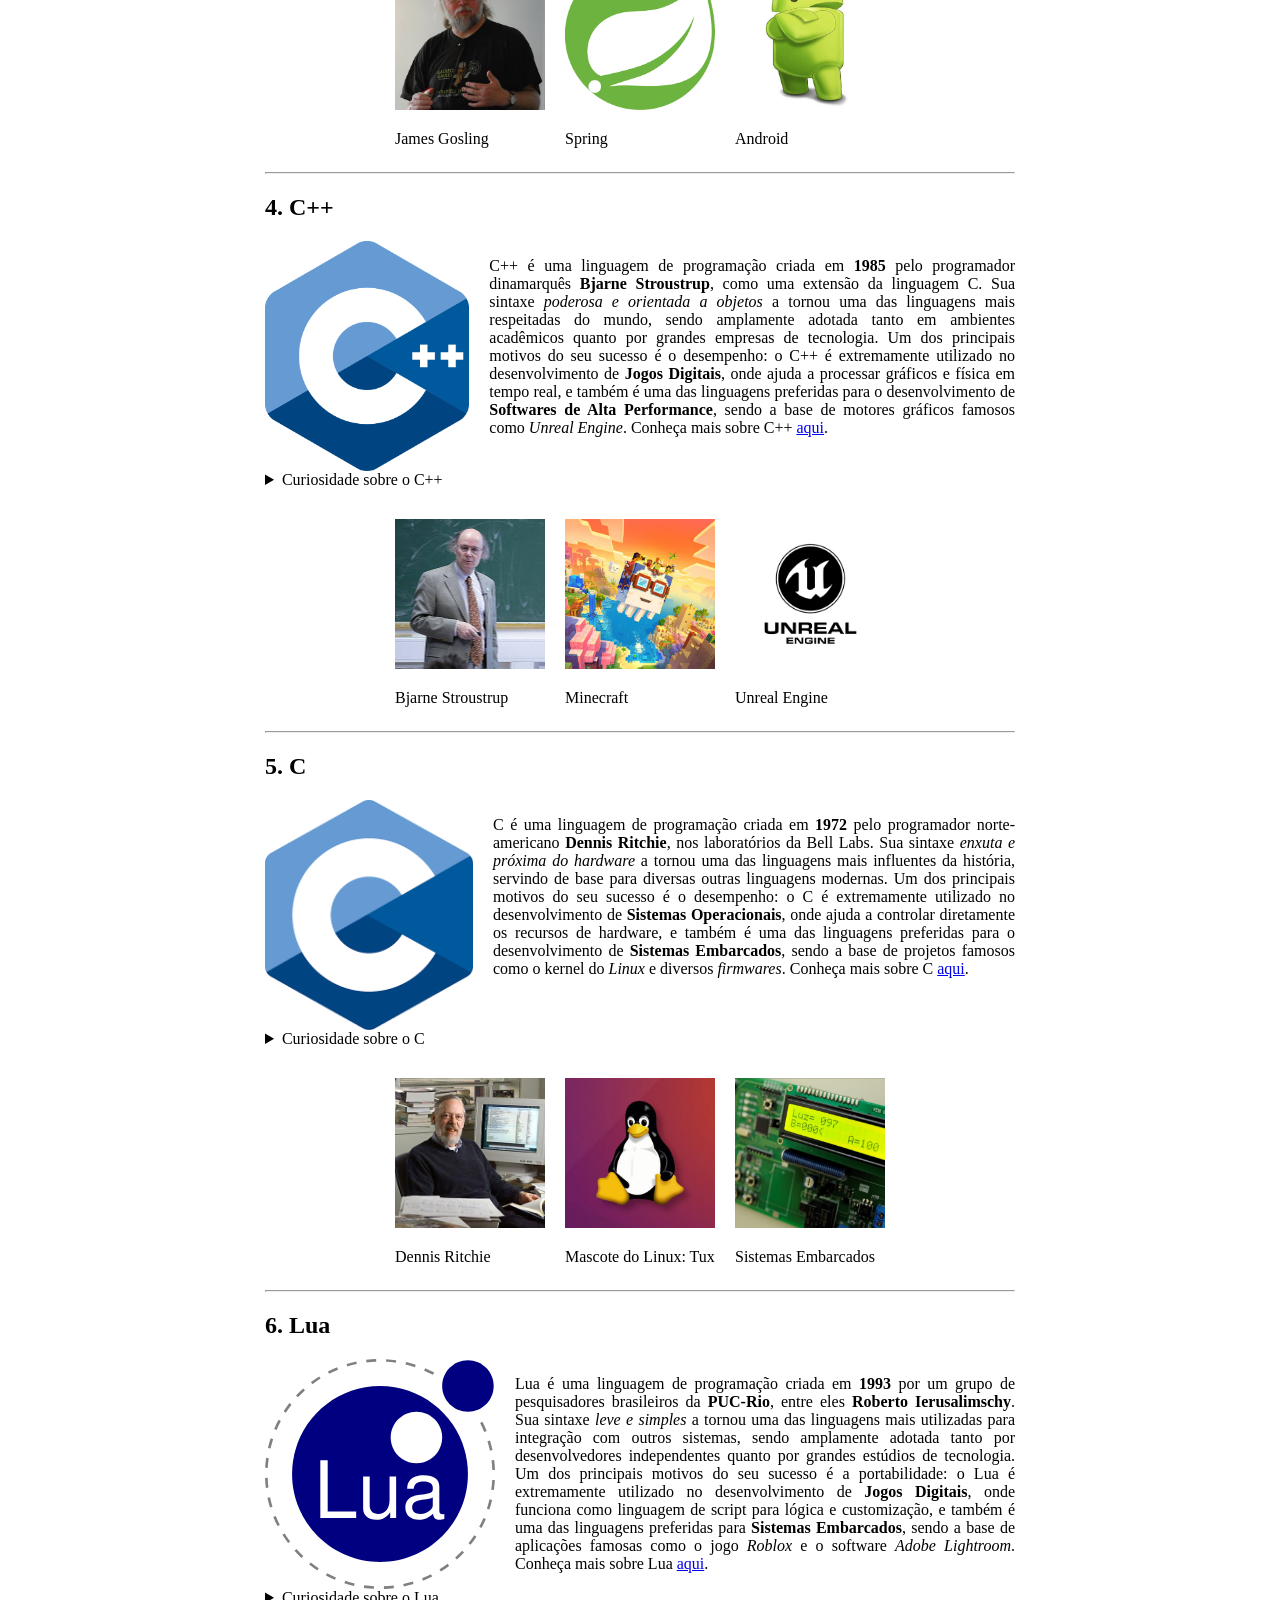
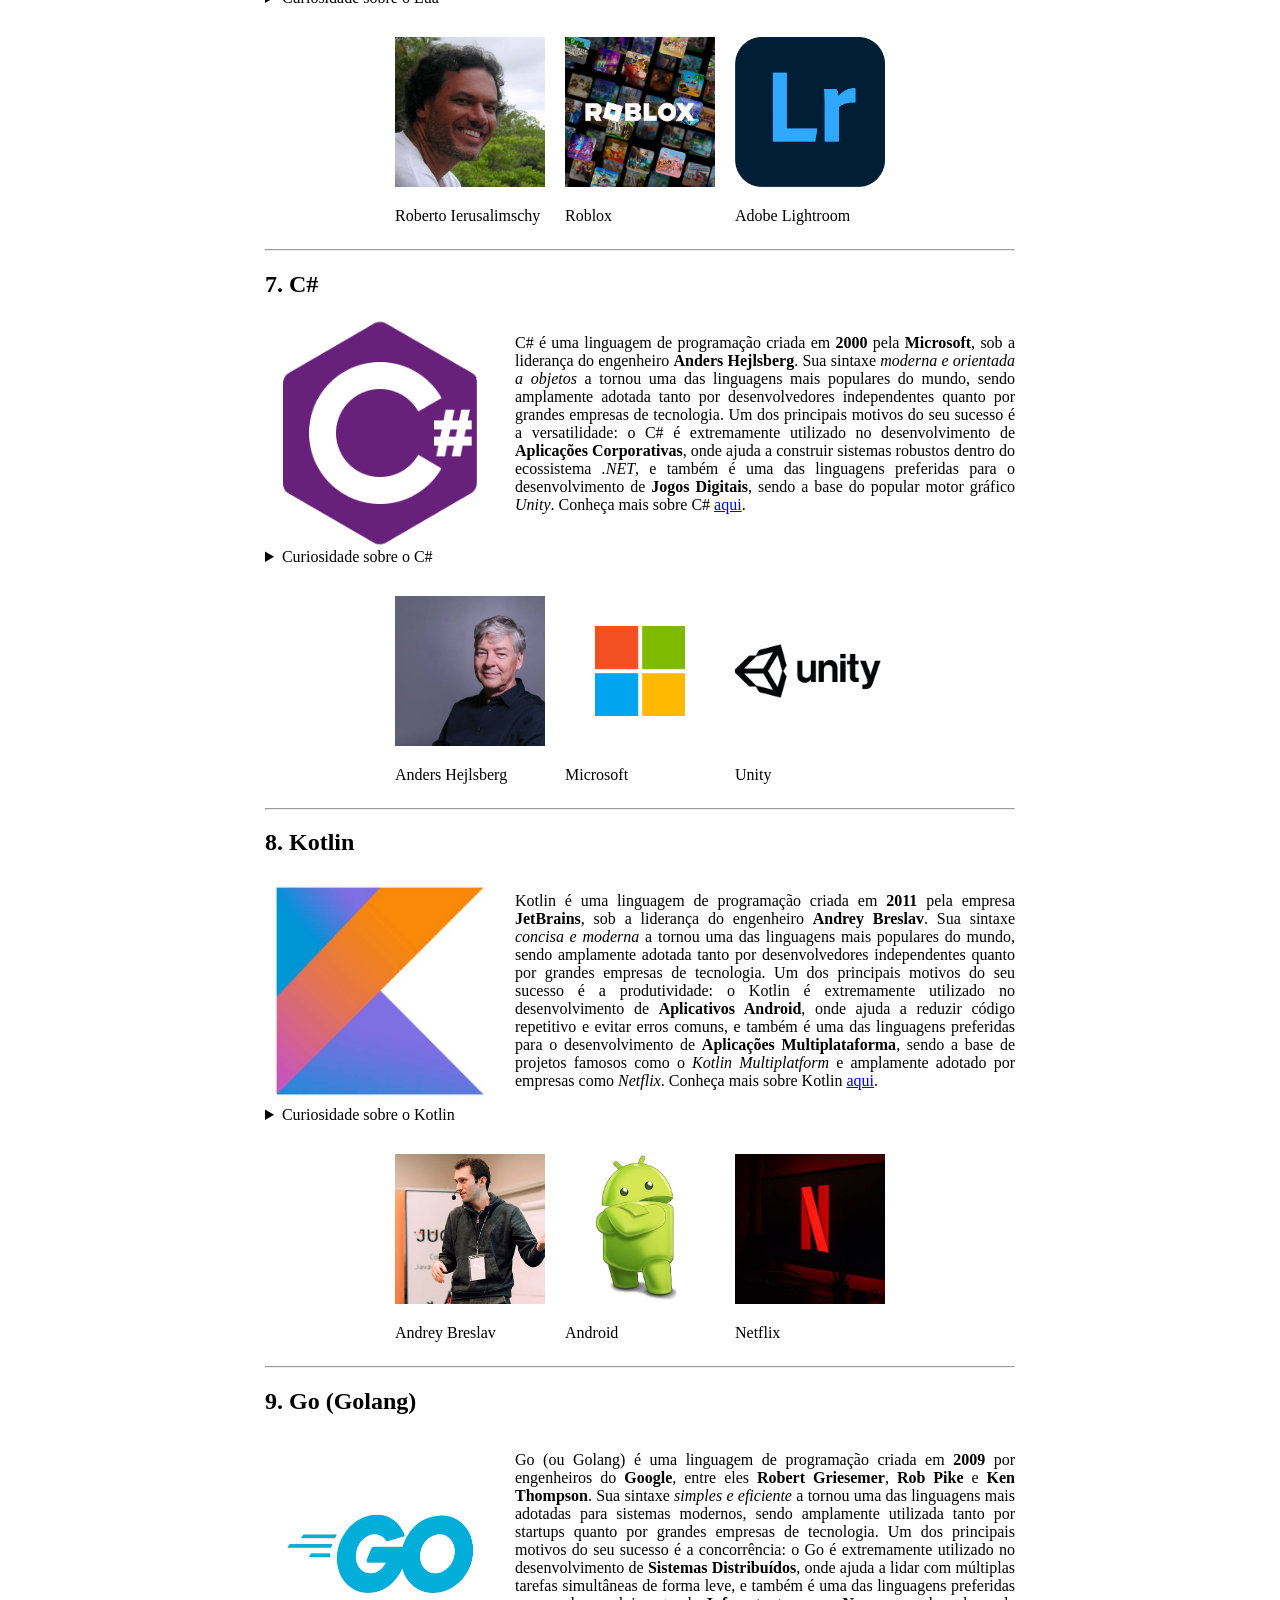
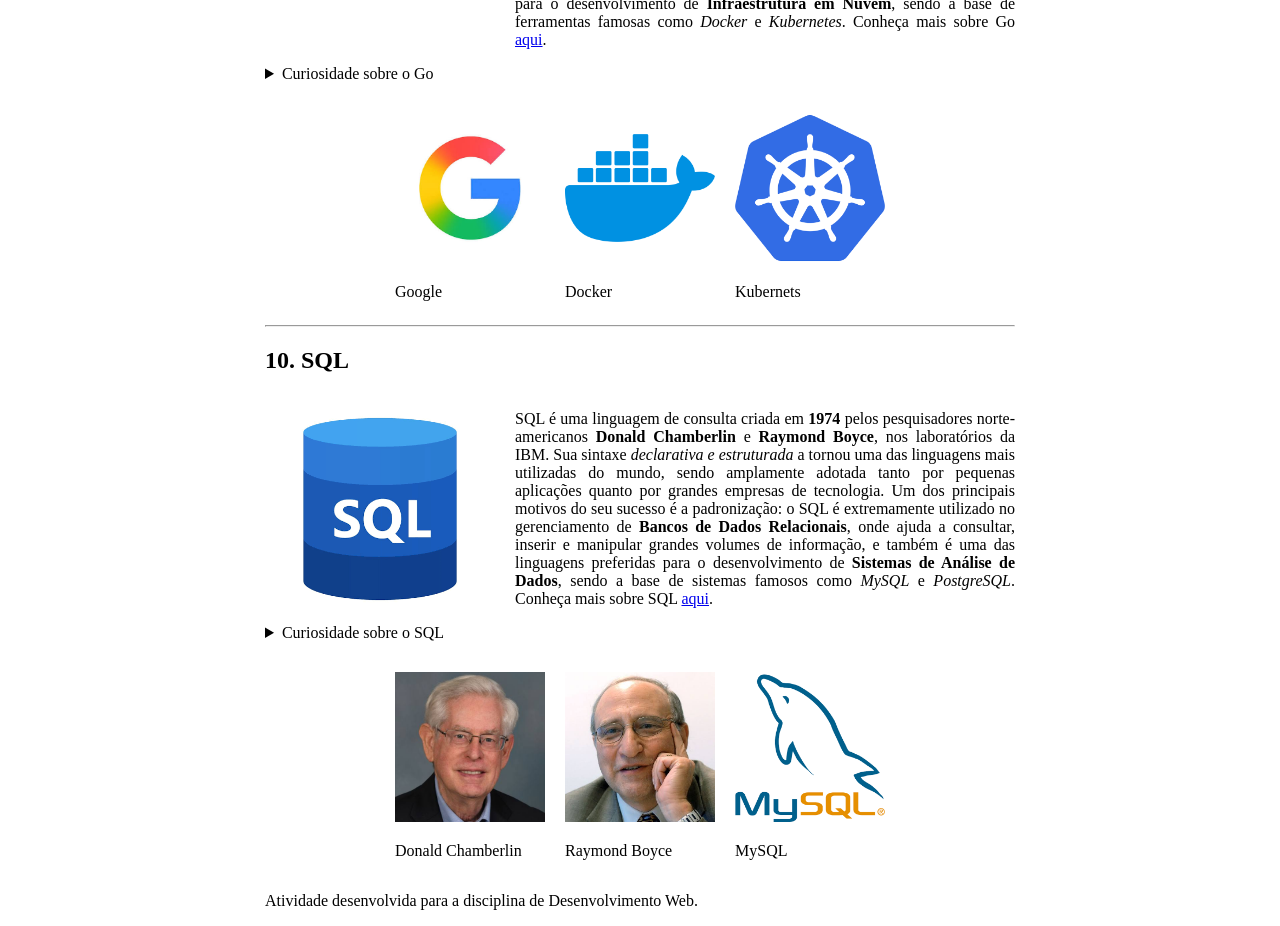
==== commit 16a07e42: "[feat]: implementei tags dos itens 4 e 7" ====
--- a/index.html
+++ b/index.html
@@ -38,6 +38,11 @@
                 baixar a logo do clique <a href="images/python.svg" download>aqui</a>.</p>
             </article>
 
+            <details>
+                <summary>Curiosidade sobre o Python</summary>
+                <p>O nome não tem relação com a cobra — foi inspirado no grupo de comédia britânico <em>Monty Python</em>, que Guido van Rossum adorava.</p>
+            </details>
+
             <aside class="detalhes">
                 <div>
                     <img src="images/guido.jpg" alt="Guido van Rossum">
@@ -74,6 +79,11 @@
             <a href="https://developer.mozilla.org/pt-BR/docs/Web/JavaScript" target="_blank">aqui</a>.</p>
         </article>
 
+            <details>
+                <summary>Curiosidade sobre o JavaScript</summary>
+                <p>Foi criado em apenas 10 dias por Brendan Eich, e originalmente se chamava <em>Mocha</em>.</p>
+            </details>
+
             <aside class="detalhes">
                 <div>
                     <img src="images/brendan.jpg" alt="Brendan Eich">
@@ -110,6 +120,11 @@
             <a href="https://www.java.com" target="_blank">aqui</a>.</p>
             </article>
 
+            <details>
+                <summary>Curiosidade sobre o Java</summary>
+                <p>O nome foi inspirado no café indonésio <em>Java</em>, consumido pela equipe de criação.</p>
+            </details>
+
             <aside class="detalhes">
                 <div>
                     <img src="images/james.jpeg" alt="James Gosling">
@@ -147,6 +162,11 @@
             <a href="https://en.cppreference.com/w/cpp" target="_blank">aqui</a>.</p>
             </article>
 
+            <details>
+                <summary>Curiosidade sobre o C++</summary>
+                <p>O nome vem do operador <em>++</em> de incremento da linguagem C, indicando que é "um passo além" do C.</p>
+            </details>
+
         <aside class="detalhes">
                 <div>
                     <img src="images/bjarne.jpeg" alt="Bjarne Stroustrup">
@@ -183,6 +203,11 @@
             Conheça mais sobre C 
             <a href="https://en.cppreference.com/w/c" target="_blank">aqui</a>.</p>
             </article>
+
+            <details>
+                <summary>Curiosidade sobre o C</summary>
+                <p>Foi usado para reescrever o sistema operacional Unix, que antes era escrito em Assembly.</p>
+            </details>
 
             <aside class="detalhes">
                 <div>
@@ -221,6 +246,11 @@
             <a href="https://www.lua.org" target="_blank">aqui</a>.</p>
             </article>  
 
+            <details>
+                <summary>Curiosidade sobre o Lua</summary>
+                <p>"Lua" significa <em>moon</em> (lua) em português — a linguagem foi criada inteiramente no Brasil.</p>
+            </details>
+
             <aside class="detalhes">
                 <div>
                     <img src="images/roberto.jpg" alt="Roberto Ierusalimschy">
@@ -258,6 +288,11 @@
             Conheça mais sobre C# 
             <a href="https://learn.microsoft.com/pt-br/dotnet/csharp/" target="_blank">aqui</a>.</p>
             </article>
+
+            <details>
+                <summary>Curiosidade sobre o C#</summary>
+                <p>O símbolo <em>#</em> no nome representa quatro sinais de "+" agrupados, sugerindo evolução em relação ao C++.</p>
+            </details>
 
             <aside class="detalhes">
                 <div>
@@ -295,6 +330,11 @@
         Conheça mais sobre Kotlin 
         <a href="https://kotlinlang.org" target="_blank">aqui</a>.</p>
         </article>
+
+        <details>
+            <summary>Curiosidade sobre o Kotlin</summary>
+            <p>O nome é uma homenagem à <em>Ilha Kotlin</em>, perto de São Petersburgo, na Rússia.</p>
+        </details>
         
         <aside class="detalhes">
             <div>
@@ -334,6 +374,11 @@
             <a href="https://go.dev" target="_blank">aqui</a>.</p>
         </article>
 
+        <details>
+            <summary>Curiosidade sobre o Go</summary>
+            <p>Apesar do nome, o domínio oficial é <em>go.dev</em>, já que "go.org" já pertencia a outra empresa.</p>
+        </details>
+
         <aside class="detalhes">
                 <div>
                     <img src="images/google.jpeg" alt="Google">
@@ -372,6 +417,11 @@
             <a href="https://en.wikipedia.org/wiki/SQL" target="_blank">aqui</a>.</p>
             </article>
 
+            <details>
+                <summary>Curiosidade sobre o SQL</summary>
+                <p>Originalmente se chamava <em>SEQUEL</em>, mas o nome foi trocado por questões de marca registrada.</p>
+            </details>
+
             <aside class="detalhes">
                 <div>
                     <img src="images/donald.jpeg" alt="Donald Chamberlin">
